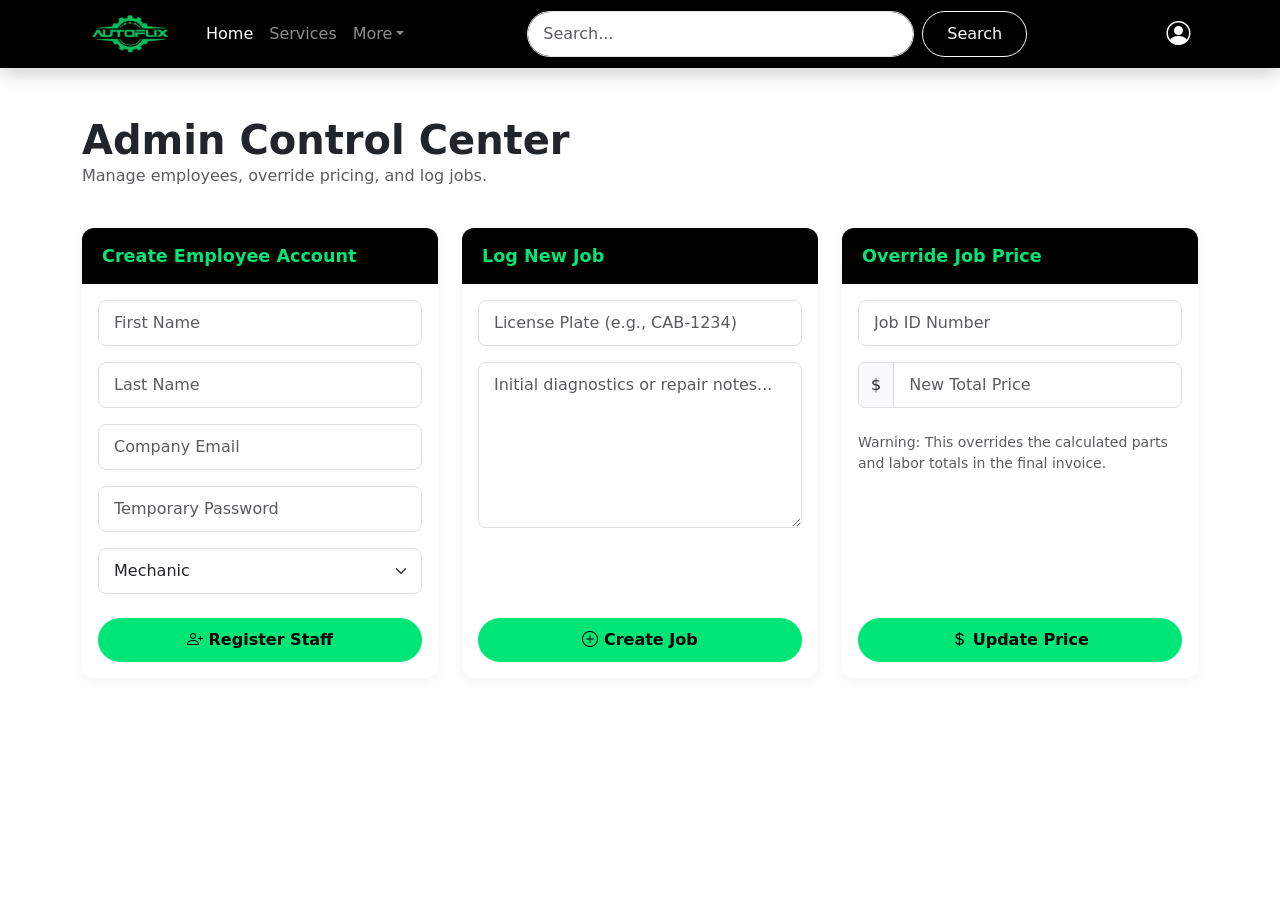
==== src/main/resources/static/Frontend/AdminDash.html @ ba8eac8d "adding components and fine tuning" ====
<!DOCTYPE html>
<html lang="en">
<head>
    <meta charset="UTF-8">
    <meta name="viewport" content="width=device-width, initial-scale=1.0">
    <title>Admin Dashboard - AUTOFLIX</title>
    <link href="https://cdn.jsdelivr.net/npm/bootstrap@5.3.0/dist/css/bootstrap.min.css" rel="stylesheet">
    <link rel="stylesheet" href="https://cdn.jsdelivr.net/npm/bootstrap-icons@1.10.5/font/bootstrap-icons.css">
    <link rel="stylesheet" href="Admin-styles.css">
    <style>
        /* Custom Aesthetic Matching image_fe0bfe.png */

    </style>
</head>
<body>

<nav class="navbar navbar-expand-lg navbar-dark bg-black shadow">
    <div class="container">
        <a class="navbar-brand" href="#">
            <img src="FB_IMG_1787760750663_cropped.jpg" alt="Logo">
        </a>
        <button class="navbar-toggler" type="button" data-bs-toggle="collapse" data-bs-target="#mainNavbar" aria-controls="mainNavbar" aria-expanded="false" aria-label="Toggle navigation">
            <span class="navbar-toggler-icon"></span>
        </button>

        <div class="collapse navbar-collapse" id="mainNavbar">
            <ul class="navbar-nav me-auto mb-2 mb-lg-0">
                <li class="nav-item">
                    <a class="nav-link active" href="#" aria-current="page">Home</a>
                </li>
                <li class="nav-item">
                    <a class="nav-link" href="#">Services</a>
                </li>
                <li class="nav-item dropdown">
                    <a class="nav-link dropdown-toggle" href="#" id="navbarDropdown" role="button" data-bs-toggle="dropdown" aria-expanded="false">More</a>
                    <ul class="dropdown-menu" aria-labelledby="navbarDropdown">
                        <li><a class="dropdown-item" href="#">About Us</a></li>
                        <li><a class="dropdown-item" href="#">Contact</a></li>
                    </ul>
                </li>
            </ul>

            <form class="d-flex mx-auto w-50">
                <input class="form-control me-2 rounded-pill" type="search" placeholder="Search..." aria-label="Search"/>
                <button class="btn btn-outline-light rounded-pill px-4" type="submit">Search</button>
            </form>

            <ul class="navbar-nav ms-auto mb-2 mb-lg-0 align-items-center">
                <li class="nav-item ms-3">
                    <a class="nav-link text-white fs-4" href="#" data-bs-toggle="modal" data-bs-target="#loginModal" title="User Profile / Login">
                        <i class="bi bi-person-circle"></i>
                    </a>
                </li>
            </ul>
        </div>
    </div>
</nav>

<div class="container mt-5 mb-5">
    <!-- Page Header matching the image layout -->
    <div class="d-flex justify-content-between align-items-center mb-4">
        <div>
            <h1 class="fw-bold mb-0">Admin Control Center</h1>
            <p class="text-muted">Manage employees, override pricing, and log jobs.</p>
        </div>
    </div>

    <div class="row g-4">
        <!-- Create Employee Panel -->
        <div class="col-md-4">
            <div class="card admin-card h-100">
                <div class="card-header admin-card-header">
                    Create Employee Account
                </div>
                <div class="card-body d-flex flex-column">
                    <input type="text" id="emp-firstName" class="form-control mb-3" placeholder="First Name">
                    <input type="text" id="emp-lastName" class="form-control mb-3" placeholder="Last Name">
                    <input type="email" id="emp-email" class="form-control mb-3" placeholder="Company Email">
                    <input type="password" id="emp-password" class="form-control mb-3" placeholder="Temporary Password">
                    <select id="emp-role" class="form-select mb-4">
                        <option value="MECHANIC">Mechanic</option>
                        <option value="RECEPTIONIST">Receptionist</option>
                        <option value="ADMIN">Admin</option>
                    </select>
                    <button onclick="createEmployee()" class="btn btn-autoflix w-100 mt-auto">
                        <i class="bi bi-person-plus"></i> Register Staff
                    </button>
                </div>
            </div>
        </div>

        <!-- Add New Job Panel -->
        <div class="col-md-4">
            <div class="card admin-card h-100">
                <div class="card-header admin-card-header">
                    Log New Job
                </div>
                <div class="card-body d-flex flex-column">
                    <input type="text" id="job-licensePlate" class="form-control mb-3" placeholder="License Plate (e.g., CAB-1234)">
                    <textarea id="job-notes" class="form-control mb-4" rows="6" placeholder="Initial diagnostics or repair notes..."></textarea>
                    <button onclick="createNewJob()" class="btn btn-autoflix w-100 mt-auto">
                        <i class="bi bi-plus-circle"></i> Create Job
                    </button>
                </div>
            </div>
        </div>

        <!-- Edit Job Price Panel -->
        <div class="col-md-4">
            <div class="card admin-card h-100">
                <div class="card-header admin-card-header">
                    Override Job Price
                </div>
                <div class="card-body d-flex flex-column">
                    <input type="number" id="price-jobId" class="form-control mb-3" placeholder="Job ID Number">
                    <div class="input-group mb-4">
                        <span class="input-group-text bg-light">$</span>
                        <input type="number" step="0.01" id="price-newAmount" class="form-control" placeholder="New Total Price">
                    </div>
                    <p class="text-muted small mb-4">Warning: This overrides the calculated parts and labor totals in the final invoice.</p>
                    <button onclick="updateJobPrice()" class="btn btn-autoflix w-100 mt-auto">
                        <i class="bi bi-currency-dollar"></i> Update Price
                    </button>
                </div>
            </div>
        </div>
    </div>
</div>

<script src="https://cdn.jsdelivr.net/npm/bootstrap@5.3.0/dist/js/bootstrap.bundle.min.js"></script>
<script>
    async function createEmployee() {
        const payload = {
            firstName: document.getElementById('emp-firstName').value,
            lastName: document.getElementById('emp-lastName').value,
            email: document.getElementById('emp-email').value,
            password: document.getElementById('emp-password').value,
            role: document.getElementById('emp-role').value
        };

        const response = await fetch('http://localhost:8080/api/auth/register-employee', {
            method: 'POST',
            headers: { 'Content-Type': 'application/json' },
            body: JSON.stringify(payload)
        });

        if (response.ok) {
            alert("Employee account created successfully.");
            document.querySelectorAll('input').forEach(input => input.value = '');
        } else {
            alert("Failed to create employee.");
        }
    }

    async function createNewJob() {
        const payload = {
            license_plateno: document.getElementById('job-licensePlate').value,
            jobNotes: document.getElementById('job-notes').value,
            jobStatus: "Pending"
        };

        const response = await fetch('http://localhost:8080/api/jobs', {
            method: 'POST',
            headers: { 'Content-Type': 'application/json' },
            body: JSON.stringify(payload)
        });

        if (response.ok) {
            alert("New job logged successfully.");
            document.getElementById('job-licensePlate').value = '';
            document.getElementById('job-notes').value = '';
        }
    }

    async function updateJobPrice() {
        const jobId = document.getElementById('price-jobId').value;
        const payload = {
            newPrice: parseFloat(document.getElementById('price-newAmount').value)
        };

        const response = await fetch(`http://localhost:8080/api/jobs/${jobId}/update-price`, {
            method: 'PUT',
            headers: { 'Content-Type': 'application/json' },
            body: JSON.stringify(payload)
        });

        if (response.ok) {
            alert(`Price for Job #${jobId} updated successfully.`);
            document.getElementById('price-jobId').value = '';
            document.getElementById('price-newAmount').value = '';
        }
    }
</script>
</body>
</html>
---- src/main/resources/static/Frontend/Admin-styles.css ----
.body {
    background-color: #fcfcfc;
    font-family: 'Segoe UI', Roboto, Helvetica, Arial, sans-serif;
}

/* Neon Green Brand Colors */
.text-autoflix-green { color: #00e676 !important; }
.bg-autoflix-black { background-color: #000000 !important; }

/* Pill Buttons */
.btn-autoflix {
    background-color: #00e676;
    color: #000000;
    border-radius: 50px;
    font-weight: 600;
    border: none;
    padding: 10px 24px;
    transition: all 0.2s ease-in-out;
}
.btn-autoflix:hover {
    background-color: #00c853;
    color: #000000;
    transform: scale(1.02);
}

/* Card & Header Styling mimicking the black/green table header */
.admin-card {
    border: none;
    border-radius: 12px;
    box-shadow: 0 4px 12px rgba(0,0,0,0.05);
    overflow: hidden;
    background-color: #ffffff;
}
.admin-card-header {
    background-color: #000000;
    color: #00e676;
    font-weight: bold;
    padding: 15px 20px;
    font-size: 1.1rem;
    border-bottom: none;
}

/* Clean Inputs */
.form-control, .form-select {
    border-radius: 8px;
    border: 1px solid #e0e0e0;
    padding: 10px 15px;
}
.form-control:focus, .form-select:focus {
    border-color: #00e676;
    box-shadow: 0 0 0 0.25rem rgba(0, 230, 118, 0.25);
}

.navbar-brand img {
    max-height: 40px;
    width: auto;
}
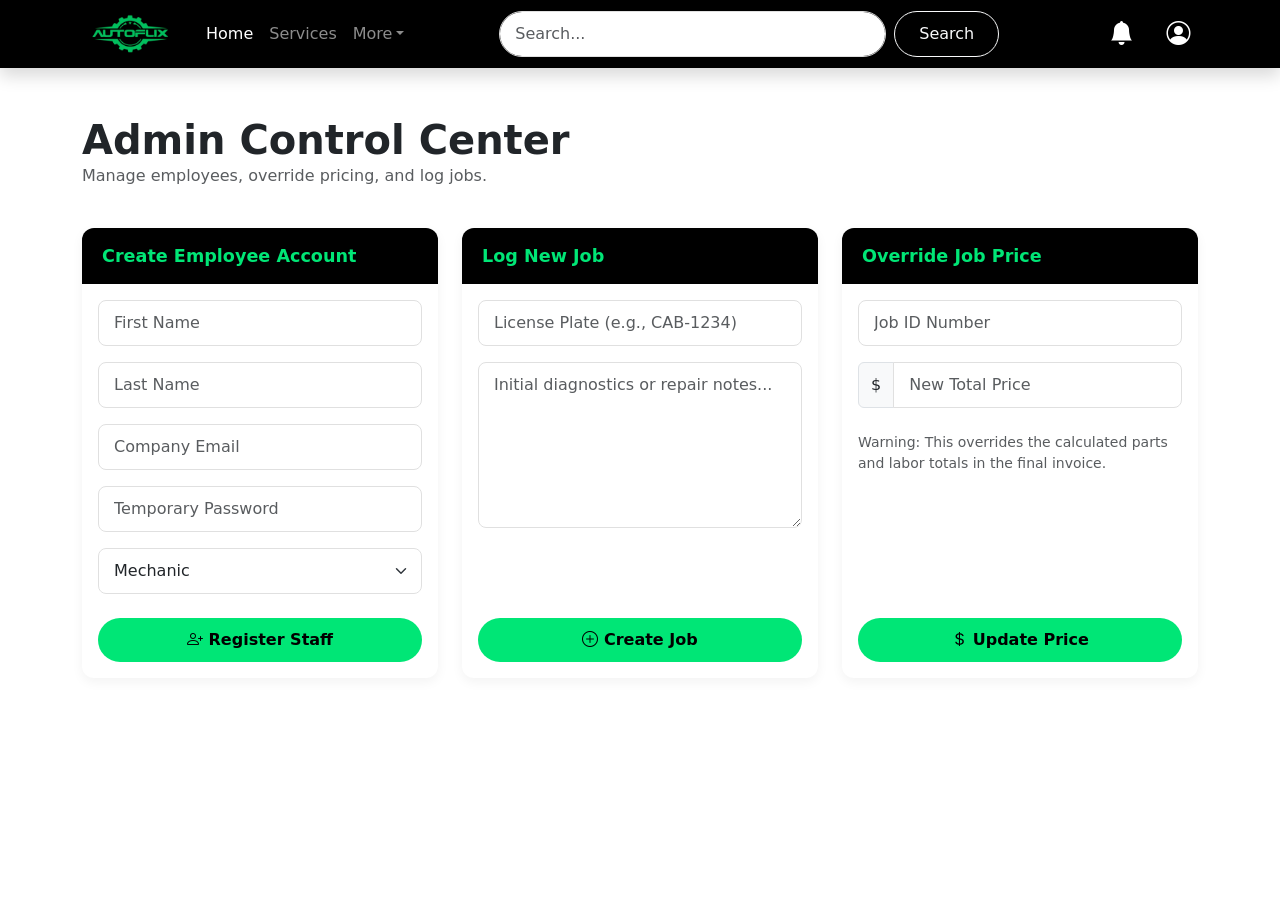
==== commit 86cb8a9f: "low stock notification generation" ====
--- a/src/main/resources/static/Frontend/AdminDash.html
+++ b/src/main/resources/static/Frontend/AdminDash.html
@@ -7,10 +7,6 @@
     <link href="https://cdn.jsdelivr.net/npm/bootstrap@5.3.0/dist/css/bootstrap.min.css" rel="stylesheet">
     <link rel="stylesheet" href="https://cdn.jsdelivr.net/npm/bootstrap-icons@1.10.5/font/bootstrap-icons.css">
     <link rel="stylesheet" href="Admin-styles.css">
-    <style>
-        /* Custom Aesthetic Matching image_fe0bfe.png */
-
-    </style>
 </head>
 <body>
 
@@ -46,6 +42,15 @@
             </form>
 
             <ul class="navbar-nav ms-auto mb-2 mb-lg-0 align-items-center">
+                <!--bell icon for the low stock notification-->
+                <li class="nav-item ms-3 d-flex align-items-center">
+                    <a class="nav-link text-white position-relative fs-4" href="#" data-bs-toggle="modal" data-bs-target="#notificationModal">
+                        <i class="bi bi-bell-fill"></i>
+                        <span id="notificationBadge" class="position-absolute top-0 start-100 translate-middle badge rounded-pill bg-danger" style="display: none; font-size: 0.55rem; padding: 0.35em 0.5em;">
+                            0
+                        </span>
+                    </a>
+                </li>
                 <li class="nav-item ms-3">
                     <a class="nav-link text-white fs-4" href="#" data-bs-toggle="modal" data-bs-target="#loginModal" title="User Profile / Login">
                         <i class="bi bi-person-circle"></i>
@@ -126,6 +131,22 @@
         </div>
     </div>
 </div>
+<!-- Notification Modal -->
+<div class="modal fade" id="notificationModal" tabindex="-1" aria-labelledby="notificationModalLabel" aria-hidden="true">
+    <div class="modal-dialog modal-dialog-centered">
+        <div class="modal-content shadow-lg" style="background-color: #121212; color: white; border: 1px solid #333; border-radius: 1.5rem;">
+            <div class="modal-header border-bottom border-secondary">
+                <h5 class="modal-title fw-bold" style="color: #00e676;"><i class="bi bi-exclamation-triangle-fill me-2 text-warning"></i> Inventory Alerts</h5>
+                <button type="button" class="btn-close btn-close-white" data-bs-dismiss="modal" aria-label="Close"></button>
+            </div>
+            <div class="modal-body p-0">
+                <div id="notificationListContainer" class="p-3" style="max-height: 400px; overflow-y: auto;">
+                    <!-- Alerts will be injected here via JS -->
+                </div>
+            </div>
+        </div>
+    </div>
+</div>
 
 <script src="https://cdn.jsdelivr.net/npm/bootstrap@5.3.0/dist/js/bootstrap.bundle.min.js"></script>
 <script>
@@ -190,6 +211,89 @@
             document.getElementById('price-newAmount').value = '';
         }
     }
+    // --- NOTIFICATION LOGIC ---
+    let lowStockItems = [];
+    const LOW_STOCK_THRESHOLD = 5;
+
+    document.addEventListener("DOMContentLoaded", () => {
+        fetchLowStockAlerts();
+        // Auto-refresh every 30 seconds
+        setInterval(fetchLowStockAlerts, 30000);
+    });
+
+    async function fetchLowStockAlerts() {
+        try {
+            const response = await fetch('http://localhost:8080/api/parts');
+            if (!response.ok) throw new Error("Failed to fetch inventory");
+
+            const allParts = await response.json();
+            lowStockItems = allParts.filter(part => part.StockQuantity <= LOW_STOCK_THRESHOLD);
+
+            updateBellIcon();
+            renderNotificationModal();
+        } catch (error) {
+            console.error("Error fetching parts for notifications:", error);
+        }
+    }
+
+    function updateBellIcon() {
+        const badge = document.getElementById('notificationBadge');
+        if (lowStockItems.length > 0) {
+            badge.innerText = lowStockItems.length;
+            badge.style.display = 'inline-block';
+        } else {
+            badge.style.display = 'none';
+        }
+    }
+
+    function renderNotificationModal() {
+        const listContainer = document.getElementById('notificationListContainer');
+        listContainer.innerHTML = '';
+
+        if (lowStockItems.length === 0) {
+            listContainer.innerHTML = '<p class="text-center text-muted my-4"><i class="bi bi-check-circle text-success fs-3 d-block mb-2"></i> All inventory levels are healthy.</p>';
+            return;
+        }
+
+        lowStockItems.forEach(part => {
+            const isOutOfStock = part.StockQuantity === 0;
+            const statusText = isOutOfStock ? 'OUT OF STOCK' : `${part.StockQuantity} left in stock`;
+            const textColor = isOutOfStock ? 'text-danger' : 'text-warning';
+
+            const itemHtml = `
+                <div class="d-flex justify-content-between align-items-center border-bottom border-secondary py-3" id="alert-${part.PartID}">
+                    <div>
+                        <h6 class="mb-1 text-white">${part.PartName} <small class="text-muted ms-2">(ID: ${part.PartID})</small></h6>
+                        <small class="${textColor} fw-bold">${statusText}</small>
+                    </div>
+                    <button class="btn btn-sm btn-outline-success rounded-circle px-2" onclick="markAsRead(${part.PartID})" title="Mark as read">
+                        <i class="bi bi-check-lg"></i>
+                    </button>
+                </div>
+            `;
+            listContainer.innerHTML += itemHtml;
+        });
+    }
+
+    function markAsRead(partID) {
+        lowStockItems = lowStockItems.filter(p => p.PartID !== partID);
+
+        const alertDiv = document.getElementById(`alert-${partID}`);
+        if (alertDiv) {
+            alertDiv.style.transition = 'opacity 0.2s ease';
+            alertDiv.style.opacity = '0';
+            setTimeout(() => alertDiv.remove(), 200);
+        }
+
+        updateBellIcon();
+
+        if (lowStockItems.length === 0) {
+            setTimeout(() => {
+                document.getElementById('notificationListContainer').innerHTML = '<p class="text-center text-muted my-4"><i class="bi bi-check-circle text-success fs-3 d-block mb-2"></i> All alerts cleared.</p>';
+            }, 200);
+        }
+    }
+
 </script>
 </body>
 </html>
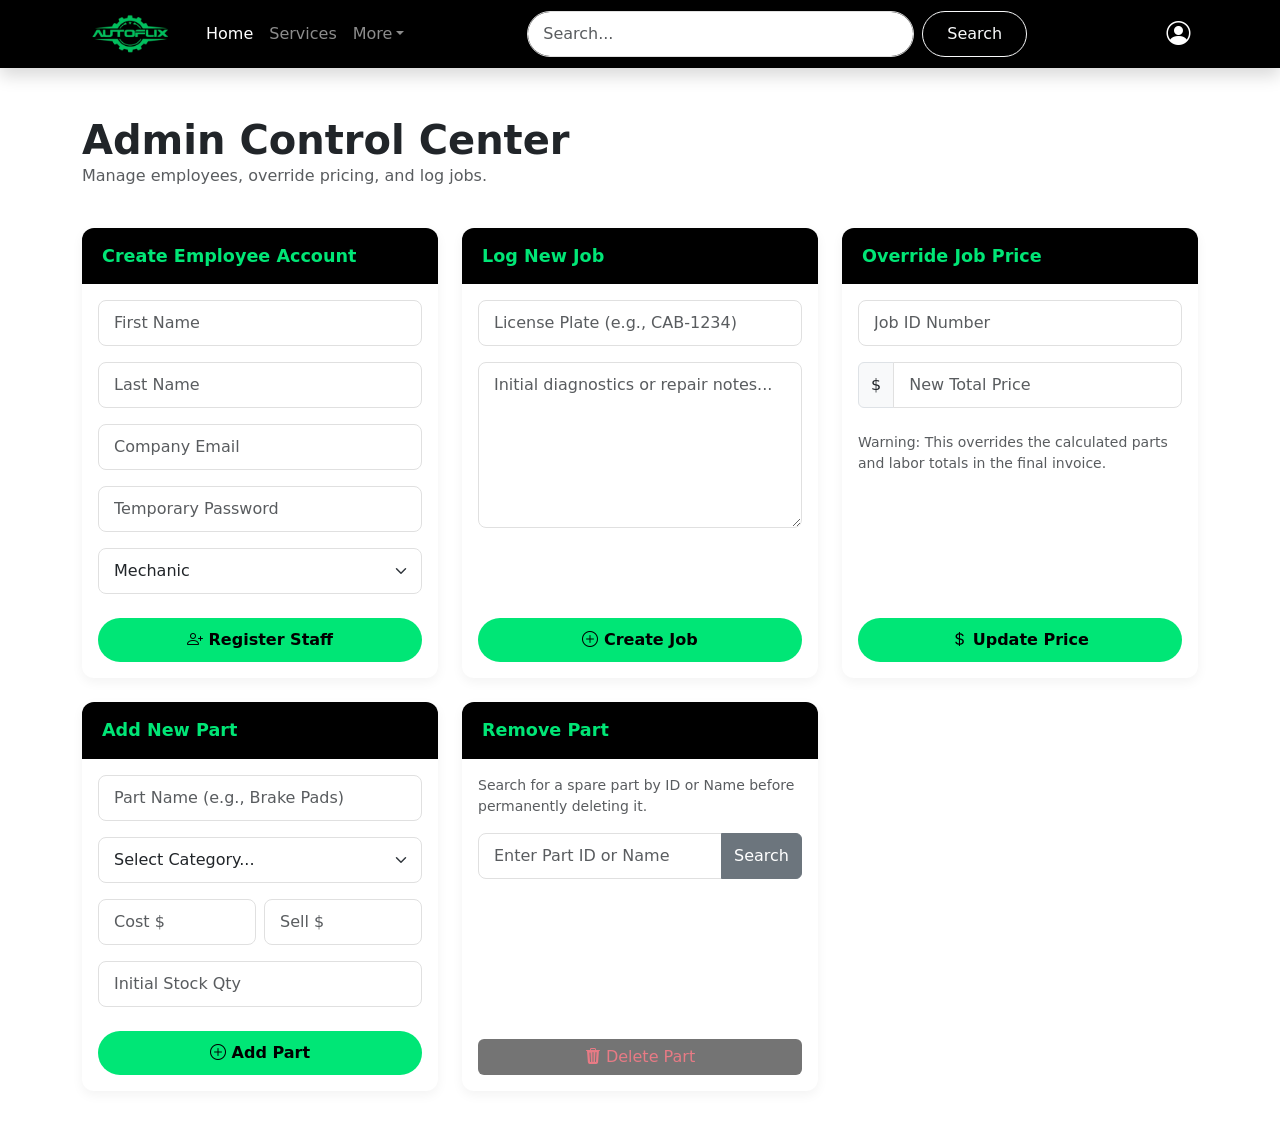
==== commit 35e5ba2e: "admin features" ====
--- a/src/main/resources/static/Frontend/AdminDash.html
+++ b/src/main/resources/static/Frontend/AdminDash.html
@@ -42,15 +42,6 @@
             </form>
 
             <ul class="navbar-nav ms-auto mb-2 mb-lg-0 align-items-center">
-                <!--bell icon for the low stock notification-->
-                <li class="nav-item ms-3 d-flex align-items-center">
-                    <a class="nav-link text-white position-relative fs-4" href="#" data-bs-toggle="modal" data-bs-target="#notificationModal">
-                        <i class="bi bi-bell-fill"></i>
-                        <span id="notificationBadge" class="position-absolute top-0 start-100 translate-middle badge rounded-pill bg-danger" style="display: none; font-size: 0.55rem; padding: 0.35em 0.5em;">
-                            0
-                        </span>
-                    </a>
-                </li>
                 <li class="nav-item ms-3">
                     <a class="nav-link text-white fs-4" href="#" data-bs-toggle="modal" data-bs-target="#loginModal" title="User Profile / Login">
                         <i class="bi bi-person-circle"></i>
@@ -129,19 +120,59 @@
                 </div>
             </div>
         </div>
-    </div>
-</div>
-<!-- Notification Modal -->
-<div class="modal fade" id="notificationModal" tabindex="-1" aria-labelledby="notificationModalLabel" aria-hidden="true">
-    <div class="modal-dialog modal-dialog-centered">
-        <div class="modal-content shadow-lg" style="background-color: #121212; color: white; border: 1px solid #333; border-radius: 1.5rem;">
-            <div class="modal-header border-bottom border-secondary">
-                <h5 class="modal-title fw-bold" style="color: #00e676;"><i class="bi bi-exclamation-triangle-fill me-2 text-warning"></i> Inventory Alerts</h5>
-                <button type="button" class="btn-close btn-close-white" data-bs-dismiss="modal" aria-label="Close"></button>
-            </div>
-            <div class="modal-body p-0">
-                <div id="notificationListContainer" class="p-3" style="max-height: 400px; overflow-y: auto;">
-                    <!-- Alerts will be injected here via JS -->
+
+        <!-- Add New Part Panel -->
+        <div class="col-md-4">
+            <div class="card admin-card h-100">
+                <div class="card-header admin-card-header">
+                    Add New Part
+                </div>
+                <div class="card-body d-flex flex-column">
+                    <input type="text" id="part-name" class="form-control mb-3" placeholder="Part Name (e.g., Brake Pads)">
+                    <select id="part-category" class="form-select mb-3">
+                        <option value="" disabled selected>Select Category...</option>
+                        <option value="Engine Part">Engine Part</option>
+                        <option value="Brake Part">Brake Part</option>
+                        <option value="Chassis Part">Chassis Part</option>
+                        <option value="Interior Part">Interior Part</option>
+                        <option value="Electrical Part">Electrical Part</option>
+                    </select>
+                    <div class="d-flex gap-2 mb-3">
+                        <input type="number" step="0.01" id="part-cost" class="form-control" placeholder="Cost $">
+                        <input type="number" step="0.01" id="part-price" class="form-control" placeholder="Sell $">
+                    </div>
+                    <input type="number" id="part-stock" class="form-control mb-4" placeholder="Initial Stock Qty">
+                    <button onclick="addNewPart()" class="btn btn-autoflix w-100 mt-auto">
+                        <i class="bi bi-plus-circle"></i> Add Part
+                    </button>
+                </div>
+            </div>
+        </div>
+
+        <!-- Remove Part Panel -->
+        <div class="col-md-4">
+            <div class="card admin-card h-100">
+                <div class="card-header admin-card-header">
+                    Remove Part
+                </div>
+                <div class="card-body d-flex flex-column">
+                    <p class="text-muted small mb-3">Search for a spare part by ID or Name before permanently deleting it.</p>
+
+                    <!-- Search Input & Button -->
+                    <div class="input-group mb-3">
+                        <input type="text" id="remove-part-query" class="form-control" placeholder="Enter Part ID or Name">
+                        <button onclick="searchPart()" class="btn btn-secondary">Search</button>
+                    </div>
+
+                    <!-- Display Search Results (Hidden by default) -->
+                    <div id="search-result-box" class="mb-3 text-light small d-none" style="background: #222; padding: 10px; border-radius: 5px; border: 1px solid #444;">
+                        <!-- Data will be injected here -->
+                    </div>
+
+                    <!-- Delete Button (Disabled until a part is found) -->
+                    <button id="delete-part-btn" onclick="removePart()" class="btn btn-outline-danger w-100 mt-auto border-0 text-danger hover-danger" style="background-color: #2a2a2a;" disabled>
+                        <i class="bi bi-trash3-fill"></i> Delete Part
+                    </button>
                 </div>
             </div>
         </div>
@@ -211,89 +242,122 @@
             document.getElementById('price-newAmount').value = '';
         }
     }
-    // --- NOTIFICATION LOGIC ---
-    let lowStockItems = [];
-    const LOW_STOCK_THRESHOLD = 5;
-
-    document.addEventListener("DOMContentLoaded", () => {
-        fetchLowStockAlerts();
-        // Auto-refresh every 30 seconds
-        setInterval(fetchLowStockAlerts, 30000);
-    });
-
-    async function fetchLowStockAlerts() {
+
+    // --- INVENTORY MANAGEMENT LOGIC ---
+    async function addNewPart() {
+        const payload = {
+            partName: document.getElementById('part-name').value,
+            category: document.getElementById('part-category').value,
+            costPrice: parseFloat(document.getElementById('part-cost').value),
+            sellingPrice: parseFloat(document.getElementById('part-price').value),
+            stockQty: parseInt(document.getElementById('part-stock').value, 10)
+        };
+
+        console.log("Checking Payload Data: ", payload);
+
+        if (!payload.partName || !payload.category || isNaN(payload.sellingPrice) || isNaN(payload.stockQty)) {
+            return alert("Please fill out all fields with valid data before adding a part.");
+        }
+
         try {
+            const response = await fetch('http://localhost:8080/api/parts', {
+                method: 'POST',
+                headers: { 'Content-Type': 'application/json' },
+                body: JSON.stringify(payload)
+            });
+
+            if (response.ok) {
+                alert("New part added to inventory successfully!");
+                document.getElementById('part-name').value = '';
+                document.getElementById('part-category').value = '';
+                document.getElementById('part-cost').value = '';
+                document.getElementById('part-price').value = '';
+                document.getElementById('part-stock').value = '';
+            } else {
+                alert("Failed to add part. Check server logs.");
+            }
+        } catch (error) {
+            console.error("Error adding part:", error);
+            alert("Could not connect to the server.");
+        }
+    }
+
+    // Global variable to hold the target ID
+    let partIdToDelete = null;
+
+    async function searchPart() {
+        const query = document.getElementById('remove-part-query').value.trim().toLowerCase();
+        const resultBox = document.getElementById('search-result-box');
+        const deleteBtn = document.getElementById('delete-part-btn');
+
+        if (!query) {
+            return alert("Please enter a Part ID or Name to search.");
+        }
+
+        try {
+            // Fetch all parts to search through them locally
             const response = await fetch('http://localhost:8080/api/parts');
-            if (!response.ok) throw new Error("Failed to fetch inventory");
-
             const allParts = await response.json();
-            lowStockItems = allParts.filter(part => part.StockQuantity <= LOW_STOCK_THRESHOLD);
-
-            updateBellIcon();
-            renderNotificationModal();
+
+            // Find by exact ID match OR partial Name match
+            const part = allParts.find(p =>
+                p.partID.toString() === query ||
+                p.partName.toLowerCase().includes(query)
+            );
+
+            if (part) {
+                resultBox.classList.remove('d-none');
+                resultBox.innerHTML = `
+                    <div class="text-success fw-bold mb-1"><i class="bi bi-check-circle"></i> Part Found</div>
+                    <strong>ID:</strong> ${part.partID} <br>
+                    <strong>Name:</strong> ${part.partName} <br>
+                    <strong>Category:</strong> ${part.category} <br>
+                    <strong>Stock:</strong> ${part.stockQty || part.stockQuantity} remaining
+                `;
+
+                // Store the ID for the delete function
+                partIdToDelete = part.partID;
+                deleteBtn.disabled = false;
+            } else {
+                resultBox.classList.remove('d-none');
+                resultBox.innerHTML = `<span class="text-danger"><i class="bi bi-x-circle"></i> Part not found in database.</span>`;
+                deleteBtn.disabled = true;
+                partIdToDelete = null;
+            }
         } catch (error) {
-            console.error("Error fetching parts for notifications:", error);
-        }
-    }
-
-    function updateBellIcon() {
-        const badge = document.getElementById('notificationBadge');
-        if (lowStockItems.length > 0) {
-            badge.innerText = lowStockItems.length;
-            badge.style.display = 'inline-block';
-        } else {
-            badge.style.display = 'none';
-        }
-    }
-
-    function renderNotificationModal() {
-        const listContainer = document.getElementById('notificationListContainer');
-        listContainer.innerHTML = '';
-
-        if (lowStockItems.length === 0) {
-            listContainer.innerHTML = '<p class="text-center text-muted my-4"><i class="bi bi-check-circle text-success fs-3 d-block mb-2"></i> All inventory levels are healthy.</p>';
+            console.error("Error searching part:", error);
+            alert("Could not connect to the server to search.");
+        }
+    }
+
+    async function removePart() {
+        if (!partIdToDelete) return;
+
+        if (!confirm(`WARNING: Are you sure you want to permanently delete Part ID #${partIdToDelete}? This action cannot be undone.`)) {
             return;
         }
 
-        lowStockItems.forEach(part => {
-            const isOutOfStock = part.StockQuantity === 0;
-            const statusText = isOutOfStock ? 'OUT OF STOCK' : `${part.StockQuantity} left in stock`;
-            const textColor = isOutOfStock ? 'text-danger' : 'text-warning';
-
-            const itemHtml = `
-                <div class="d-flex justify-content-between align-items-center border-bottom border-secondary py-3" id="alert-${part.PartID}">
-                    <div>
-                        <h6 class="mb-1 text-white">${part.PartName} <small class="text-muted ms-2">(ID: ${part.PartID})</small></h6>
-                        <small class="${textColor} fw-bold">${statusText}</small>
-                    </div>
-                    <button class="btn btn-sm btn-outline-success rounded-circle px-2" onclick="markAsRead(${part.PartID})" title="Mark as read">
-                        <i class="bi bi-check-lg"></i>
-                    </button>
-                </div>
-            `;
-            listContainer.innerHTML += itemHtml;
-        });
-    }
-
-    function markAsRead(partID) {
-        lowStockItems = lowStockItems.filter(p => p.PartID !== partID);
-
-        const alertDiv = document.getElementById(`alert-${partID}`);
-        if (alertDiv) {
-            alertDiv.style.transition = 'opacity 0.2s ease';
-            alertDiv.style.opacity = '0';
-            setTimeout(() => alertDiv.remove(), 200);
-        }
-
-        updateBellIcon();
-
-        if (lowStockItems.length === 0) {
-            setTimeout(() => {
-                document.getElementById('notificationListContainer').innerHTML = '<p class="text-center text-muted my-4"><i class="bi bi-check-circle text-success fs-3 d-block mb-2"></i> All alerts cleared.</p>';
-            }, 200);
-        }
-    }
-
+        try {
+            const response = await fetch(`http://localhost:8080/api/parts/${partIdToDelete}`, {
+                method: 'DELETE'
+            });
+
+            if (response.ok) {
+                alert(`Part ID #${partIdToDelete} has been permanently removed.`);
+
+                // Reset the panel UI
+                document.getElementById('remove-part-query').value = '';
+                document.getElementById('search-result-box').classList.add('d-none');
+                document.getElementById('delete-part-btn').disabled = true;
+                partIdToDelete = null;
+            } else {
+                alert("Failed to delete part. It may have already been removed.");
+            }
+        } catch (error) {
+            console.error("Error deleting part:", error);
+            alert("Could not connect to the server.");
+        }
+    }
 </script>
 </body>
 </html>
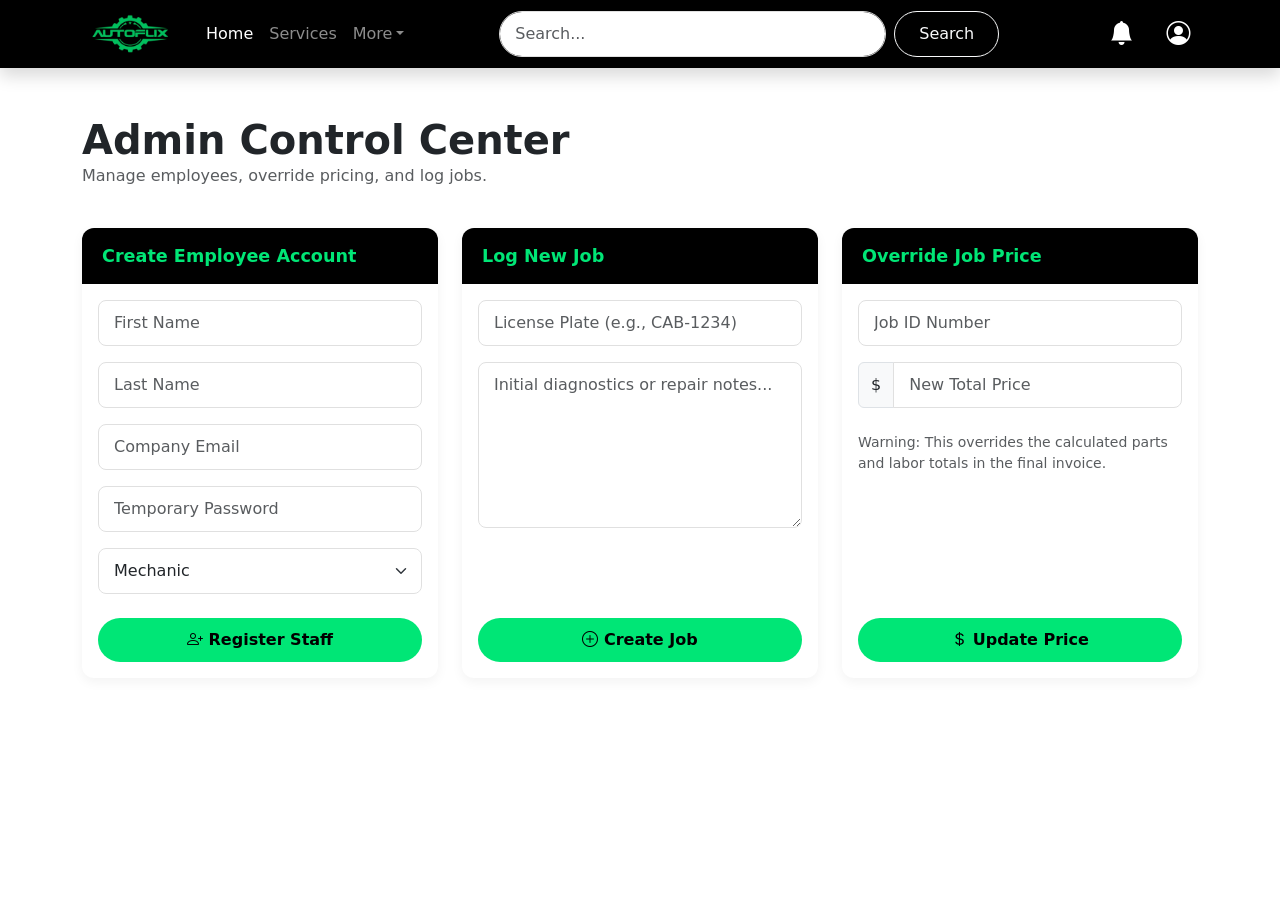
==== commit 31839882: "Merge branch 'admin' into inventory_admin # Conflicts: #	src/main/resources/static/Frontend/AdminDas" ====
--- a/src/main/resources/static/Frontend/AdminDash.html
+++ b/src/main/resources/static/Frontend/AdminDash.html
@@ -42,6 +42,15 @@
             </form>
 
             <ul class="navbar-nav ms-auto mb-2 mb-lg-0 align-items-center">
+                <!--bell icon for the low stock notification-->
+                <li class="nav-item ms-3 d-flex align-items-center">
+                    <a class="nav-link text-white position-relative fs-4" href="#" data-bs-toggle="modal" data-bs-target="#notificationModal">
+                        <i class="bi bi-bell-fill"></i>
+                        <span id="notificationBadge" class="position-absolute top-0 start-100 translate-middle badge rounded-pill bg-danger" style="display: none; font-size: 0.55rem; padding: 0.35em 0.5em;">
+                            0
+                        </span>
+                    </a>
+                </li>
                 <li class="nav-item ms-3">
                     <a class="nav-link text-white fs-4" href="#" data-bs-toggle="modal" data-bs-target="#loginModal" title="User Profile / Login">
                         <i class="bi bi-person-circle"></i>
@@ -120,59 +129,19 @@
                 </div>
             </div>
         </div>
-
-        <!-- Add New Part Panel -->
-        <div class="col-md-4">
-            <div class="card admin-card h-100">
-                <div class="card-header admin-card-header">
-                    Add New Part
-                </div>
-                <div class="card-body d-flex flex-column">
-                    <input type="text" id="part-name" class="form-control mb-3" placeholder="Part Name (e.g., Brake Pads)">
-                    <select id="part-category" class="form-select mb-3">
-                        <option value="" disabled selected>Select Category...</option>
-                        <option value="Engine Part">Engine Part</option>
-                        <option value="Brake Part">Brake Part</option>
-                        <option value="Chassis Part">Chassis Part</option>
-                        <option value="Interior Part">Interior Part</option>
-                        <option value="Electrical Part">Electrical Part</option>
-                    </select>
-                    <div class="d-flex gap-2 mb-3">
-                        <input type="number" step="0.01" id="part-cost" class="form-control" placeholder="Cost $">
-                        <input type="number" step="0.01" id="part-price" class="form-control" placeholder="Sell $">
-                    </div>
-                    <input type="number" id="part-stock" class="form-control mb-4" placeholder="Initial Stock Qty">
-                    <button onclick="addNewPart()" class="btn btn-autoflix w-100 mt-auto">
-                        <i class="bi bi-plus-circle"></i> Add Part
-                    </button>
-                </div>
-            </div>
-        </div>
-
-        <!-- Remove Part Panel -->
-        <div class="col-md-4">
-            <div class="card admin-card h-100">
-                <div class="card-header admin-card-header">
-                    Remove Part
-                </div>
-                <div class="card-body d-flex flex-column">
-                    <p class="text-muted small mb-3">Search for a spare part by ID or Name before permanently deleting it.</p>
-
-                    <!-- Search Input & Button -->
-                    <div class="input-group mb-3">
-                        <input type="text" id="remove-part-query" class="form-control" placeholder="Enter Part ID or Name">
-                        <button onclick="searchPart()" class="btn btn-secondary">Search</button>
-                    </div>
-
-                    <!-- Display Search Results (Hidden by default) -->
-                    <div id="search-result-box" class="mb-3 text-light small d-none" style="background: #222; padding: 10px; border-radius: 5px; border: 1px solid #444;">
-                        <!-- Data will be injected here -->
-                    </div>
-
-                    <!-- Delete Button (Disabled until a part is found) -->
-                    <button id="delete-part-btn" onclick="removePart()" class="btn btn-outline-danger w-100 mt-auto border-0 text-danger hover-danger" style="background-color: #2a2a2a;" disabled>
-                        <i class="bi bi-trash3-fill"></i> Delete Part
-                    </button>
+    </div>
+</div>
+<!-- Notification Modal -->
+<div class="modal fade" id="notificationModal" tabindex="-1" aria-labelledby="notificationModalLabel" aria-hidden="true">
+    <div class="modal-dialog modal-dialog-centered">
+        <div class="modal-content shadow-lg" style="background-color: #121212; color: white; border: 1px solid #333; border-radius: 1.5rem;">
+            <div class="modal-header border-bottom border-secondary">
+                <h5 class="modal-title fw-bold" style="color: #00e676;"><i class="bi bi-exclamation-triangle-fill me-2 text-warning"></i> Inventory Alerts</h5>
+                <button type="button" class="btn-close btn-close-white" data-bs-dismiss="modal" aria-label="Close"></button>
+            </div>
+            <div class="modal-body p-0">
+                <div id="notificationListContainer" class="p-3" style="max-height: 400px; overflow-y: auto;">
+                    <!-- Alerts will be injected here via JS -->
                 </div>
             </div>
         </div>
@@ -242,122 +211,89 @@
             document.getElementById('price-newAmount').value = '';
         }
     }
-
-    // --- INVENTORY MANAGEMENT LOGIC ---
-    async function addNewPart() {
-        const payload = {
-            partName: document.getElementById('part-name').value,
-            category: document.getElementById('part-category').value,
-            costPrice: parseFloat(document.getElementById('part-cost').value),
-            sellingPrice: parseFloat(document.getElementById('part-price').value),
-            stockQty: parseInt(document.getElementById('part-stock').value, 10)
-        };
-
-        console.log("Checking Payload Data: ", payload);
-
-        if (!payload.partName || !payload.category || isNaN(payload.sellingPrice) || isNaN(payload.stockQty)) {
-            return alert("Please fill out all fields with valid data before adding a part.");
-        }
-
+    // --- NOTIFICATION LOGIC ---
+    let lowStockItems = [];
+    const LOW_STOCK_THRESHOLD = 5;
+
+    document.addEventListener("DOMContentLoaded", () => {
+        fetchLowStockAlerts();
+        // Auto-refresh every 30 seconds
+        setInterval(fetchLowStockAlerts, 30000);
+    });
+
+    async function fetchLowStockAlerts() {
         try {
-            const response = await fetch('http://localhost:8080/api/parts', {
-                method: 'POST',
-                headers: { 'Content-Type': 'application/json' },
-                body: JSON.stringify(payload)
-            });
-
-            if (response.ok) {
-                alert("New part added to inventory successfully!");
-                document.getElementById('part-name').value = '';
-                document.getElementById('part-category').value = '';
-                document.getElementById('part-cost').value = '';
-                document.getElementById('part-price').value = '';
-                document.getElementById('part-stock').value = '';
-            } else {
-                alert("Failed to add part. Check server logs.");
-            }
+            const response = await fetch('http://localhost:8080/api/parts');
+            if (!response.ok) throw new Error("Failed to fetch inventory");
+
+            const allParts = await response.json();
+            lowStockItems = allParts.filter(part => part.StockQuantity <= LOW_STOCK_THRESHOLD);
+
+            updateBellIcon();
+            renderNotificationModal();
         } catch (error) {
-            console.error("Error adding part:", error);
-            alert("Could not connect to the server.");
-        }
-    }
-
-    // Global variable to hold the target ID
-    let partIdToDelete = null;
-
-    async function searchPart() {
-        const query = document.getElementById('remove-part-query').value.trim().toLowerCase();
-        const resultBox = document.getElementById('search-result-box');
-        const deleteBtn = document.getElementById('delete-part-btn');
-
-        if (!query) {
-            return alert("Please enter a Part ID or Name to search.");
-        }
-
-        try {
-            // Fetch all parts to search through them locally
-            const response = await fetch('http://localhost:8080/api/parts');
-            const allParts = await response.json();
-
-            // Find by exact ID match OR partial Name match
-            const part = allParts.find(p =>
-                p.partID.toString() === query ||
-                p.partName.toLowerCase().includes(query)
-            );
-
-            if (part) {
-                resultBox.classList.remove('d-none');
-                resultBox.innerHTML = `
-                    <div class="text-success fw-bold mb-1"><i class="bi bi-check-circle"></i> Part Found</div>
-                    <strong>ID:</strong> ${part.partID} <br>
-                    <strong>Name:</strong> ${part.partName} <br>
-                    <strong>Category:</strong> ${part.category} <br>
-                    <strong>Stock:</strong> ${part.stockQty || part.stockQuantity} remaining
-                `;
-
-                // Store the ID for the delete function
-                partIdToDelete = part.partID;
-                deleteBtn.disabled = false;
-            } else {
-                resultBox.classList.remove('d-none');
-                resultBox.innerHTML = `<span class="text-danger"><i class="bi bi-x-circle"></i> Part not found in database.</span>`;
-                deleteBtn.disabled = true;
-                partIdToDelete = null;
-            }
-        } catch (error) {
-            console.error("Error searching part:", error);
-            alert("Could not connect to the server to search.");
-        }
-    }
-
-    async function removePart() {
-        if (!partIdToDelete) return;
-
-        if (!confirm(`WARNING: Are you sure you want to permanently delete Part ID #${partIdToDelete}? This action cannot be undone.`)) {
+            console.error("Error fetching parts for notifications:", error);
+        }
+    }
+
+    function updateBellIcon() {
+        const badge = document.getElementById('notificationBadge');
+        if (lowStockItems.length > 0) {
+            badge.innerText = lowStockItems.length;
+            badge.style.display = 'inline-block';
+        } else {
+            badge.style.display = 'none';
+        }
+    }
+
+    function renderNotificationModal() {
+        const listContainer = document.getElementById('notificationListContainer');
+        listContainer.innerHTML = '';
+
+        if (lowStockItems.length === 0) {
+            listContainer.innerHTML = '<p class="text-center text-muted my-4"><i class="bi bi-check-circle text-success fs-3 d-block mb-2"></i> All inventory levels are healthy.</p>';
             return;
         }
 
-        try {
-            const response = await fetch(`http://localhost:8080/api/parts/${partIdToDelete}`, {
-                method: 'DELETE'
-            });
-
-            if (response.ok) {
-                alert(`Part ID #${partIdToDelete} has been permanently removed.`);
-
-                // Reset the panel UI
-                document.getElementById('remove-part-query').value = '';
-                document.getElementById('search-result-box').classList.add('d-none');
-                document.getElementById('delete-part-btn').disabled = true;
-                partIdToDelete = null;
-            } else {
-                alert("Failed to delete part. It may have already been removed.");
-            }
-        } catch (error) {
-            console.error("Error deleting part:", error);
-            alert("Could not connect to the server.");
-        }
-    }
+        lowStockItems.forEach(part => {
+            const isOutOfStock = part.StockQuantity === 0;
+            const statusText = isOutOfStock ? 'OUT OF STOCK' : `${part.StockQuantity} left in stock`;
+            const textColor = isOutOfStock ? 'text-danger' : 'text-warning';
+
+            const itemHtml = `
+                <div class="d-flex justify-content-between align-items-center border-bottom border-secondary py-3" id="alert-${part.PartID}">
+                    <div>
+                        <h6 class="mb-1 text-white">${part.PartName} <small class="text-muted ms-2">(ID: ${part.PartID})</small></h6>
+                        <small class="${textColor} fw-bold">${statusText}</small>
+                    </div>
+                    <button class="btn btn-sm btn-outline-success rounded-circle px-2" onclick="markAsRead(${part.PartID})" title="Mark as read">
+                        <i class="bi bi-check-lg"></i>
+                    </button>
+                </div>
+            `;
+            listContainer.innerHTML += itemHtml;
+        });
+    }
+
+    function markAsRead(partID) {
+        lowStockItems = lowStockItems.filter(p => p.PartID !== partID);
+
+        const alertDiv = document.getElementById(`alert-${partID}`);
+        if (alertDiv) {
+            alertDiv.style.transition = 'opacity 0.2s ease';
+            alertDiv.style.opacity = '0';
+            setTimeout(() => alertDiv.remove(), 200);
+        }
+
+        updateBellIcon();
+
+        if (lowStockItems.length === 0) {
+            setTimeout(() => {
+                document.getElementById('notificationListContainer').innerHTML = '<p class="text-center text-muted my-4"><i class="bi bi-check-circle text-success fs-3 d-block mb-2"></i> All alerts cleared.</p>';
+            }, 200);
+        }
+    }
+
 </script>
 </body>
 </html>
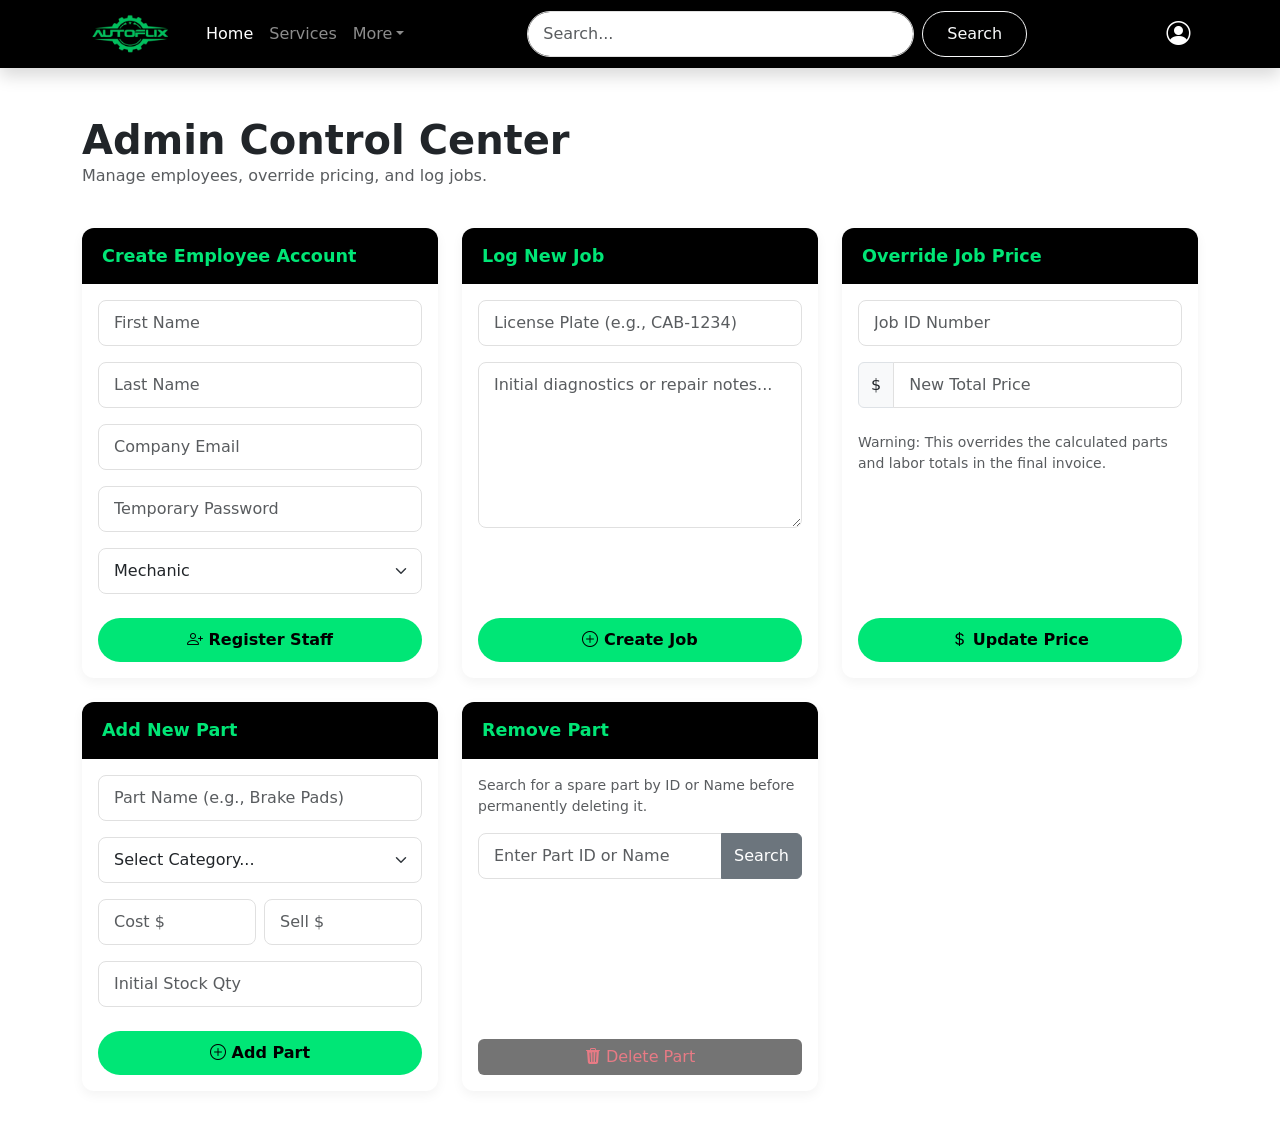
==== commit b3191a18: "patch 0.4" ====
--- a/src/main/resources/static/Frontend/AdminDash.html
+++ b/src/main/resources/static/Frontend/AdminDash.html
@@ -42,15 +42,6 @@
             </form>
 
             <ul class="navbar-nav ms-auto mb-2 mb-lg-0 align-items-center">
-                <!--bell icon for the low stock notification-->
-                <li class="nav-item ms-3 d-flex align-items-center">
-                    <a class="nav-link text-white position-relative fs-4" href="#" data-bs-toggle="modal" data-bs-target="#notificationModal">
-                        <i class="bi bi-bell-fill"></i>
-                        <span id="notificationBadge" class="position-absolute top-0 start-100 translate-middle badge rounded-pill bg-danger" style="display: none; font-size: 0.55rem; padding: 0.35em 0.5em;">
-                            0
-                        </span>
-                    </a>
-                </li>
                 <li class="nav-item ms-3">
                     <a class="nav-link text-white fs-4" href="#" data-bs-toggle="modal" data-bs-target="#loginModal" title="User Profile / Login">
                         <i class="bi bi-person-circle"></i>
@@ -60,7 +51,6 @@
         </div>
     </div>
 </nav>
-
 <div class="container mt-5 mb-5">
     <!-- Page Header matching the image layout -->
     <div class="d-flex justify-content-between align-items-center mb-4">
@@ -129,19 +119,59 @@
                 </div>
             </div>
         </div>
-    </div>
-</div>
-<!-- Notification Modal -->
-<div class="modal fade" id="notificationModal" tabindex="-1" aria-labelledby="notificationModalLabel" aria-hidden="true">
-    <div class="modal-dialog modal-dialog-centered">
-        <div class="modal-content shadow-lg" style="background-color: #121212; color: white; border: 1px solid #333; border-radius: 1.5rem;">
-            <div class="modal-header border-bottom border-secondary">
-                <h5 class="modal-title fw-bold" style="color: #00e676;"><i class="bi bi-exclamation-triangle-fill me-2 text-warning"></i> Inventory Alerts</h5>
-                <button type="button" class="btn-close btn-close-white" data-bs-dismiss="modal" aria-label="Close"></button>
-            </div>
-            <div class="modal-body p-0">
-                <div id="notificationListContainer" class="p-3" style="max-height: 400px; overflow-y: auto;">
-                    <!-- Alerts will be injected here via JS -->
+
+        <!-- Add New Part Panel -->
+        <div class="col-md-4">
+            <div class="card admin-card h-100">
+                <div class="card-header admin-card-header">
+                    Add New Part
+                </div>
+                <div class="card-body d-flex flex-column">
+                    <input type="text" id="part-name" class="form-control mb-3" placeholder="Part Name (e.g., Brake Pads)">
+                    <select id="part-category" class="form-select mb-3">
+                        <option value="" disabled selected>Select Category...</option>
+                        <option value="Engine Part">Engine Part</option>
+                        <option value="Brake Part">Brake Part</option>
+                        <option value="Chassis Part">Chassis Part</option>
+                        <option value="Interior Part">Interior Part</option>
+                        <option value="Electrical Part">Electrical Part</option>
+                    </select>
+                    <div class="d-flex gap-2 mb-3">
+                        <input type="number" step="0.01" id="part-cost" class="form-control" placeholder="Cost $">
+                        <input type="number" step="0.01" id="part-price" class="form-control" placeholder="Sell $">
+                    </div>
+                    <input type="number" id="part-stock" class="form-control mb-4" placeholder="Initial Stock Qty">
+                    <button onclick="addNewPart()" class="btn btn-autoflix w-100 mt-auto">
+                        <i class="bi bi-plus-circle"></i> Add Part
+                    </button>
+                </div>
+            </div>
+        </div>
+
+        <!-- Remove Part Panel -->
+        <div class="col-md-4">
+            <div class="card admin-card h-100">
+                <div class="card-header admin-card-header">
+                    Remove Part
+                </div>
+                <div class="card-body d-flex flex-column">
+                    <p class="text-muted small mb-3">Search for a spare part by ID or Name before permanently deleting it.</p>
+
+                    <!-- Search Input & Button -->
+                    <div class="input-group mb-3">
+                        <input type="text" id="remove-part-query" class="form-control" placeholder="Enter Part ID or Name">
+                        <button onclick="searchPart()" class="btn btn-secondary">Search</button>
+                    </div>
+
+                    <!-- Display Search Results (Hidden by default) -->
+                    <div id="search-result-box" class="mb-3 text-light small d-none" style="background: #222; padding: 10px; border-radius: 5px; border: 1px solid #444;">
+                        <!-- Data will be injected here -->
+                    </div>
+
+                    <!-- Delete Button (Disabled until a part is found) -->
+                    <button id="delete-part-btn" onclick="removePart()" class="btn btn-outline-danger w-100 mt-auto border-0 text-danger hover-danger" style="background-color: #2a2a2a;" disabled>
+                        <i class="bi bi-trash3-fill"></i> Delete Part
+                    </button>
                 </div>
             </div>
         </div>
@@ -211,89 +241,122 @@
             document.getElementById('price-newAmount').value = '';
         }
     }
-    // --- NOTIFICATION LOGIC ---
-    let lowStockItems = [];
-    const LOW_STOCK_THRESHOLD = 5;
-
-    document.addEventListener("DOMContentLoaded", () => {
-        fetchLowStockAlerts();
-        // Auto-refresh every 30 seconds
-        setInterval(fetchLowStockAlerts, 30000);
-    });
-
-    async function fetchLowStockAlerts() {
+
+    // --- INVENTORY MANAGEMENT LOGIC ---
+    async function addNewPart() {
+        const payload = {
+            partName: document.getElementById('part-name').value,
+            category: document.getElementById('part-category').value,
+            costPrice: parseFloat(document.getElementById('part-cost').value),
+            sellingPrice: parseFloat(document.getElementById('part-price').value),
+            stockQty: parseInt(document.getElementById('part-stock').value, 10)
+        };
+
+        console.log("Checking Payload Data: ", payload);
+
+        if (!payload.partName || !payload.category || isNaN(payload.sellingPrice) || isNaN(payload.stockQty)) {
+            return alert("Please fill out all fields with valid data before adding a part.");
+        }
+
         try {
+            const response = await fetch('http://localhost:8080/api/parts', {
+                method: 'POST',
+                headers: { 'Content-Type': 'application/json' },
+                body: JSON.stringify(payload)
+            });
+
+            if (response.ok) {
+                alert("New part added to inventory successfully!");
+                document.getElementById('part-name').value = '';
+                document.getElementById('part-category').value = '';
+                document.getElementById('part-cost').value = '';
+                document.getElementById('part-price').value = '';
+                document.getElementById('part-stock').value = '';
+            } else {
+                alert("Failed to add part. Check server logs.");
+            }
+        } catch (error) {
+            console.error("Error adding part:", error);
+            alert("Could not connect to the server.");
+        }
+    }
+
+    // Global variable to hold the target ID
+    let partIdToDelete = null;
+
+    async function searchPart() {
+        const query = document.getElementById('remove-part-query').value.trim().toLowerCase();
+        const resultBox = document.getElementById('search-result-box');
+        const deleteBtn = document.getElementById('delete-part-btn');
+
+        if (!query) {
+            return alert("Please enter a Part ID or Name to search.");
+        }
+
+        try {
+            // Fetch all parts to search through them locally
             const response = await fetch('http://localhost:8080/api/parts');
-            if (!response.ok) throw new Error("Failed to fetch inventory");
-
             const allParts = await response.json();
-            lowStockItems = allParts.filter(part => part.StockQuantity <= LOW_STOCK_THRESHOLD);
-
-            updateBellIcon();
-            renderNotificationModal();
+
+            // Find by exact ID match OR partial Name match
+            const part = allParts.find(p =>
+                p.partID.toString() === query ||
+                p.partName.toLowerCase().includes(query)
+            );
+
+            if (part) {
+                resultBox.classList.remove('d-none');
+                resultBox.innerHTML = `
+                    <div class="text-success fw-bold mb-1"><i class="bi bi-check-circle"></i> Part Found</div>
+                    <strong>ID:</strong> ${part.partID} <br>
+                    <strong>Name:</strong> ${part.partName} <br>
+                    <strong>Category:</strong> ${part.category} <br>
+                    <strong>Stock:</strong> ${part.stockQty || part.stockQuantity} remaining
+                `;
+
+                // Store the ID for the delete function
+                partIdToDelete = part.partID;
+                deleteBtn.disabled = false;
+            } else {
+                resultBox.classList.remove('d-none');
+                resultBox.innerHTML = `<span class="text-danger"><i class="bi bi-x-circle"></i> Part not found in database.</span>`;
+                deleteBtn.disabled = true;
+                partIdToDelete = null;
+            }
         } catch (error) {
-            console.error("Error fetching parts for notifications:", error);
-        }
-    }
-
-    function updateBellIcon() {
-        const badge = document.getElementById('notificationBadge');
-        if (lowStockItems.length > 0) {
-            badge.innerText = lowStockItems.length;
-            badge.style.display = 'inline-block';
-        } else {
-            badge.style.display = 'none';
-        }
-    }
-
-    function renderNotificationModal() {
-        const listContainer = document.getElementById('notificationListContainer');
-        listContainer.innerHTML = '';
-
-        if (lowStockItems.length === 0) {
-            listContainer.innerHTML = '<p class="text-center text-muted my-4"><i class="bi bi-check-circle text-success fs-3 d-block mb-2"></i> All inventory levels are healthy.</p>';
+            console.error("Error searching part:", error);
+            alert("Could not connect to the server to search.");
+        }
+    }
+
+    async function removePart() {
+        if (!partIdToDelete) return;
+
+        if (!confirm(`WARNING: Are you sure you want to permanently delete Part ID #${partIdToDelete}? This action cannot be undone.`)) {
             return;
         }
 
-        lowStockItems.forEach(part => {
-            const isOutOfStock = part.StockQuantity === 0;
-            const statusText = isOutOfStock ? 'OUT OF STOCK' : `${part.StockQuantity} left in stock`;
-            const textColor = isOutOfStock ? 'text-danger' : 'text-warning';
-
-            const itemHtml = `
-                <div class="d-flex justify-content-between align-items-center border-bottom border-secondary py-3" id="alert-${part.PartID}">
-                    <div>
-                        <h6 class="mb-1 text-white">${part.PartName} <small class="text-muted ms-2">(ID: ${part.PartID})</small></h6>
-                        <small class="${textColor} fw-bold">${statusText}</small>
-                    </div>
-                    <button class="btn btn-sm btn-outline-success rounded-circle px-2" onclick="markAsRead(${part.PartID})" title="Mark as read">
-                        <i class="bi bi-check-lg"></i>
-                    </button>
-                </div>
-            `;
-            listContainer.innerHTML += itemHtml;
-        });
-    }
-
-    function markAsRead(partID) {
-        lowStockItems = lowStockItems.filter(p => p.PartID !== partID);
-
-        const alertDiv = document.getElementById(`alert-${partID}`);
-        if (alertDiv) {
-            alertDiv.style.transition = 'opacity 0.2s ease';
-            alertDiv.style.opacity = '0';
-            setTimeout(() => alertDiv.remove(), 200);
-        }
-
-        updateBellIcon();
-
-        if (lowStockItems.length === 0) {
-            setTimeout(() => {
-                document.getElementById('notificationListContainer').innerHTML = '<p class="text-center text-muted my-4"><i class="bi bi-check-circle text-success fs-3 d-block mb-2"></i> All alerts cleared.</p>';
-            }, 200);
-        }
-    }
-
+        try {
+            const response = await fetch(`http://localhost:8080/api/parts/${partIdToDelete}`, {
+                method: 'DELETE'
+            });
+
+            if (response.ok) {
+                alert(`Part ID #${partIdToDelete} has been permanently removed.`);
+
+                // Reset the panel UI
+                document.getElementById('remove-part-query').value = '';
+                document.getElementById('search-result-box').classList.add('d-none');
+                document.getElementById('delete-part-btn').disabled = true;
+                partIdToDelete = null;
+            } else {
+                alert("Failed to delete part. It may have already been removed.");
+            }
+        } catch (error) {
+            console.error("Error deleting part:", error);
+            alert("Could not connect to the server.");
+        }
+    }
 </script>
 </body>
 </html>
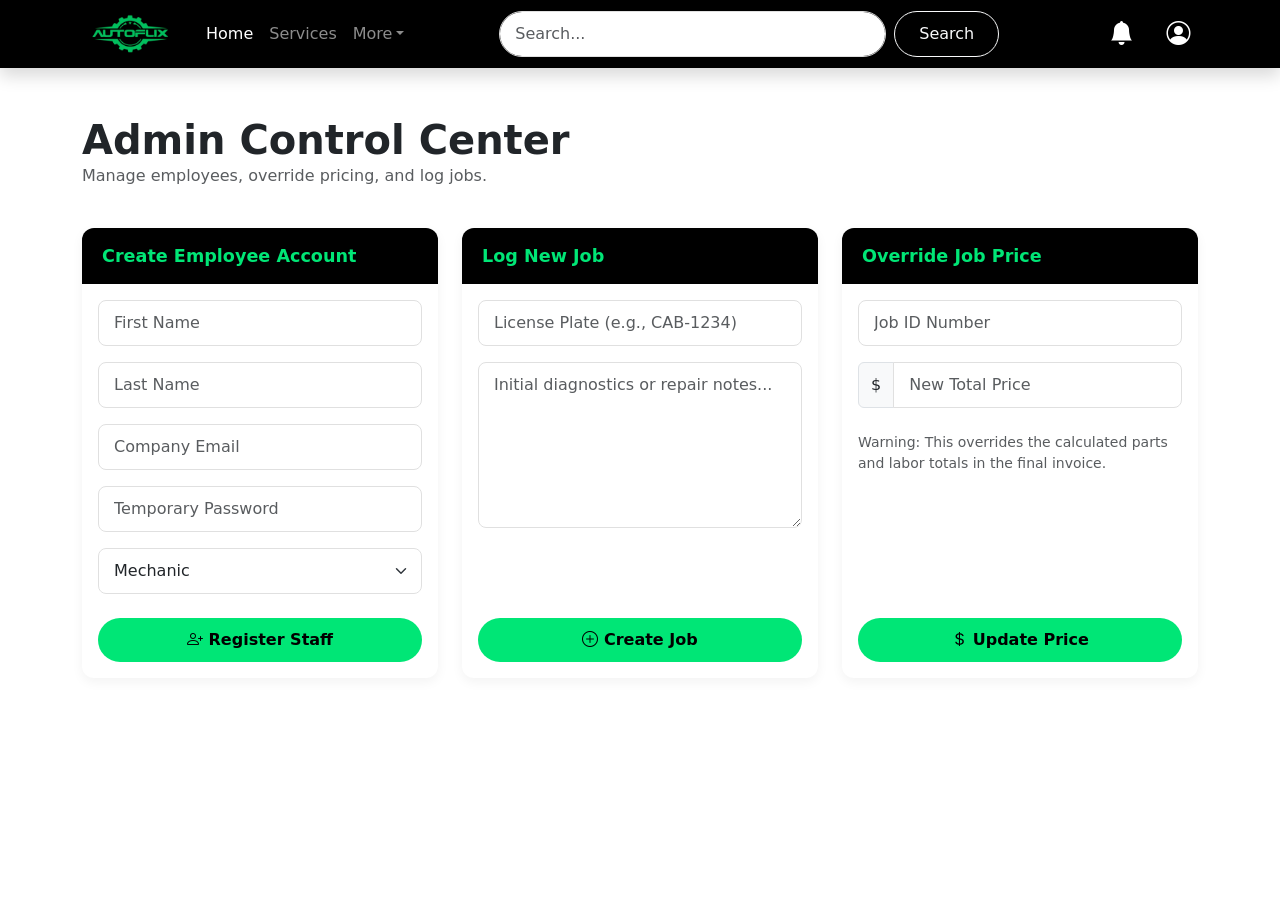
==== commit bae939ae: "Merge branch 'main' of https://github.com/Nevon-Rowell/Auto-Repair-Webapp # Please enter a commit me" ====
--- a/src/main/resources/static/Frontend/AdminDash.html
+++ b/src/main/resources/static/Frontend/AdminDash.html
@@ -42,6 +42,15 @@
             </form>
 
             <ul class="navbar-nav ms-auto mb-2 mb-lg-0 align-items-center">
+                <!--bell icon for the low stock notification-->
+                <li class="nav-item ms-3 d-flex align-items-center">
+                    <a class="nav-link text-white position-relative fs-4" href="#" data-bs-toggle="modal" data-bs-target="#notificationModal">
+                        <i class="bi bi-bell-fill"></i>
+                        <span id="notificationBadge" class="position-absolute top-0 start-100 translate-middle badge rounded-pill bg-danger" style="display: none; font-size: 0.55rem; padding: 0.35em 0.5em;">
+                            0
+                        </span>
+                    </a>
+                </li>
                 <li class="nav-item ms-3">
                     <a class="nav-link text-white fs-4" href="#" data-bs-toggle="modal" data-bs-target="#loginModal" title="User Profile / Login">
                         <i class="bi bi-person-circle"></i>
@@ -119,59 +128,19 @@
                 </div>
             </div>
         </div>
-
-        <!-- Add New Part Panel -->
-        <div class="col-md-4">
-            <div class="card admin-card h-100">
-                <div class="card-header admin-card-header">
-                    Add New Part
-                </div>
-                <div class="card-body d-flex flex-column">
-                    <input type="text" id="part-name" class="form-control mb-3" placeholder="Part Name (e.g., Brake Pads)">
-                    <select id="part-category" class="form-select mb-3">
-                        <option value="" disabled selected>Select Category...</option>
-                        <option value="Engine Part">Engine Part</option>
-                        <option value="Brake Part">Brake Part</option>
-                        <option value="Chassis Part">Chassis Part</option>
-                        <option value="Interior Part">Interior Part</option>
-                        <option value="Electrical Part">Electrical Part</option>
-                    </select>
-                    <div class="d-flex gap-2 mb-3">
-                        <input type="number" step="0.01" id="part-cost" class="form-control" placeholder="Cost $">
-                        <input type="number" step="0.01" id="part-price" class="form-control" placeholder="Sell $">
-                    </div>
-                    <input type="number" id="part-stock" class="form-control mb-4" placeholder="Initial Stock Qty">
-                    <button onclick="addNewPart()" class="btn btn-autoflix w-100 mt-auto">
-                        <i class="bi bi-plus-circle"></i> Add Part
-                    </button>
-                </div>
-            </div>
-        </div>
-
-        <!-- Remove Part Panel -->
-        <div class="col-md-4">
-            <div class="card admin-card h-100">
-                <div class="card-header admin-card-header">
-                    Remove Part
-                </div>
-                <div class="card-body d-flex flex-column">
-                    <p class="text-muted small mb-3">Search for a spare part by ID or Name before permanently deleting it.</p>
-
-                    <!-- Search Input & Button -->
-                    <div class="input-group mb-3">
-                        <input type="text" id="remove-part-query" class="form-control" placeholder="Enter Part ID or Name">
-                        <button onclick="searchPart()" class="btn btn-secondary">Search</button>
-                    </div>
-
-                    <!-- Display Search Results (Hidden by default) -->
-                    <div id="search-result-box" class="mb-3 text-light small d-none" style="background: #222; padding: 10px; border-radius: 5px; border: 1px solid #444;">
-                        <!-- Data will be injected here -->
-                    </div>
-
-                    <!-- Delete Button (Disabled until a part is found) -->
-                    <button id="delete-part-btn" onclick="removePart()" class="btn btn-outline-danger w-100 mt-auto border-0 text-danger hover-danger" style="background-color: #2a2a2a;" disabled>
-                        <i class="bi bi-trash3-fill"></i> Delete Part
-                    </button>
+    </div>
+</div>
+<!-- Notification Modal -->
+<div class="modal fade" id="notificationModal" tabindex="-1" aria-labelledby="notificationModalLabel" aria-hidden="true">
+    <div class="modal-dialog modal-dialog-centered">
+        <div class="modal-content shadow-lg" style="background-color: #121212; color: white; border: 1px solid #333; border-radius: 1.5rem;">
+            <div class="modal-header border-bottom border-secondary">
+                <h5 class="modal-title fw-bold" style="color: #00e676;"><i class="bi bi-exclamation-triangle-fill me-2 text-warning"></i> Inventory Alerts</h5>
+                <button type="button" class="btn-close btn-close-white" data-bs-dismiss="modal" aria-label="Close"></button>
+            </div>
+            <div class="modal-body p-0">
+                <div id="notificationListContainer" class="p-3" style="max-height: 400px; overflow-y: auto;">
+                    <!-- Alerts will be injected here via JS -->
                 </div>
             </div>
         </div>
@@ -241,122 +210,89 @@
             document.getElementById('price-newAmount').value = '';
         }
     }
-
-    // --- INVENTORY MANAGEMENT LOGIC ---
-    async function addNewPart() {
-        const payload = {
-            partName: document.getElementById('part-name').value,
-            category: document.getElementById('part-category').value,
-            costPrice: parseFloat(document.getElementById('part-cost').value),
-            sellingPrice: parseFloat(document.getElementById('part-price').value),
-            stockQty: parseInt(document.getElementById('part-stock').value, 10)
-        };
-
-        console.log("Checking Payload Data: ", payload);
-
-        if (!payload.partName || !payload.category || isNaN(payload.sellingPrice) || isNaN(payload.stockQty)) {
-            return alert("Please fill out all fields with valid data before adding a part.");
-        }
-
+    // --- NOTIFICATION LOGIC ---
+    let lowStockItems = [];
+    const LOW_STOCK_THRESHOLD = 5;
+
+    document.addEventListener("DOMContentLoaded", () => {
+        fetchLowStockAlerts();
+        // Auto-refresh every 30 seconds
+        setInterval(fetchLowStockAlerts, 30000);
+    });
+
+    async function fetchLowStockAlerts() {
         try {
-            const response = await fetch('http://localhost:8080/api/parts', {
-                method: 'POST',
-                headers: { 'Content-Type': 'application/json' },
-                body: JSON.stringify(payload)
-            });
-
-            if (response.ok) {
-                alert("New part added to inventory successfully!");
-                document.getElementById('part-name').value = '';
-                document.getElementById('part-category').value = '';
-                document.getElementById('part-cost').value = '';
-                document.getElementById('part-price').value = '';
-                document.getElementById('part-stock').value = '';
-            } else {
-                alert("Failed to add part. Check server logs.");
-            }
+            const response = await fetch('http://localhost:8080/api/parts');
+            if (!response.ok) throw new Error("Failed to fetch inventory");
+
+            const allParts = await response.json();
+            lowStockItems = allParts.filter(part => part.StockQuantity <= LOW_STOCK_THRESHOLD);
+
+            updateBellIcon();
+            renderNotificationModal();
         } catch (error) {
-            console.error("Error adding part:", error);
-            alert("Could not connect to the server.");
-        }
-    }
-
-    // Global variable to hold the target ID
-    let partIdToDelete = null;
-
-    async function searchPart() {
-        const query = document.getElementById('remove-part-query').value.trim().toLowerCase();
-        const resultBox = document.getElementById('search-result-box');
-        const deleteBtn = document.getElementById('delete-part-btn');
-
-        if (!query) {
-            return alert("Please enter a Part ID or Name to search.");
-        }
-
-        try {
-            // Fetch all parts to search through them locally
-            const response = await fetch('http://localhost:8080/api/parts');
-            const allParts = await response.json();
-
-            // Find by exact ID match OR partial Name match
-            const part = allParts.find(p =>
-                p.partID.toString() === query ||
-                p.partName.toLowerCase().includes(query)
-            );
-
-            if (part) {
-                resultBox.classList.remove('d-none');
-                resultBox.innerHTML = `
-                    <div class="text-success fw-bold mb-1"><i class="bi bi-check-circle"></i> Part Found</div>
-                    <strong>ID:</strong> ${part.partID} <br>
-                    <strong>Name:</strong> ${part.partName} <br>
-                    <strong>Category:</strong> ${part.category} <br>
-                    <strong>Stock:</strong> ${part.stockQty || part.stockQuantity} remaining
-                `;
-
-                // Store the ID for the delete function
-                partIdToDelete = part.partID;
-                deleteBtn.disabled = false;
-            } else {
-                resultBox.classList.remove('d-none');
-                resultBox.innerHTML = `<span class="text-danger"><i class="bi bi-x-circle"></i> Part not found in database.</span>`;
-                deleteBtn.disabled = true;
-                partIdToDelete = null;
-            }
-        } catch (error) {
-            console.error("Error searching part:", error);
-            alert("Could not connect to the server to search.");
-        }
-    }
-
-    async function removePart() {
-        if (!partIdToDelete) return;
-
-        if (!confirm(`WARNING: Are you sure you want to permanently delete Part ID #${partIdToDelete}? This action cannot be undone.`)) {
+            console.error("Error fetching parts for notifications:", error);
+        }
+    }
+
+    function updateBellIcon() {
+        const badge = document.getElementById('notificationBadge');
+        if (lowStockItems.length > 0) {
+            badge.innerText = lowStockItems.length;
+            badge.style.display = 'inline-block';
+        } else {
+            badge.style.display = 'none';
+        }
+    }
+
+    function renderNotificationModal() {
+        const listContainer = document.getElementById('notificationListContainer');
+        listContainer.innerHTML = '';
+
+        if (lowStockItems.length === 0) {
+            listContainer.innerHTML = '<p class="text-center text-muted my-4"><i class="bi bi-check-circle text-success fs-3 d-block mb-2"></i> All inventory levels are healthy.</p>';
             return;
         }
 
-        try {
-            const response = await fetch(`http://localhost:8080/api/parts/${partIdToDelete}`, {
-                method: 'DELETE'
-            });
-
-            if (response.ok) {
-                alert(`Part ID #${partIdToDelete} has been permanently removed.`);
-
-                // Reset the panel UI
-                document.getElementById('remove-part-query').value = '';
-                document.getElementById('search-result-box').classList.add('d-none');
-                document.getElementById('delete-part-btn').disabled = true;
-                partIdToDelete = null;
-            } else {
-                alert("Failed to delete part. It may have already been removed.");
-            }
-        } catch (error) {
-            console.error("Error deleting part:", error);
-            alert("Could not connect to the server.");
-        }
-    }
+        lowStockItems.forEach(part => {
+            const isOutOfStock = part.StockQuantity === 0;
+            const statusText = isOutOfStock ? 'OUT OF STOCK' : `${part.StockQuantity} left in stock`;
+            const textColor = isOutOfStock ? 'text-danger' : 'text-warning';
+
+            const itemHtml = `
+                <div class="d-flex justify-content-between align-items-center border-bottom border-secondary py-3" id="alert-${part.PartID}">
+                    <div>
+                        <h6 class="mb-1 text-white">${part.PartName} <small class="text-muted ms-2">(ID: ${part.PartID})</small></h6>
+                        <small class="${textColor} fw-bold">${statusText}</small>
+                    </div>
+                    <button class="btn btn-sm btn-outline-success rounded-circle px-2" onclick="markAsRead(${part.PartID})" title="Mark as read">
+                        <i class="bi bi-check-lg"></i>
+                    </button>
+                </div>
+            `;
+            listContainer.innerHTML += itemHtml;
+        });
+    }
+
+    function markAsRead(partID) {
+        lowStockItems = lowStockItems.filter(p => p.PartID !== partID);
+
+        const alertDiv = document.getElementById(`alert-${partID}`);
+        if (alertDiv) {
+            alertDiv.style.transition = 'opacity 0.2s ease';
+            alertDiv.style.opacity = '0';
+            setTimeout(() => alertDiv.remove(), 200);
+        }
+
+        updateBellIcon();
+
+        if (lowStockItems.length === 0) {
+            setTimeout(() => {
+                document.getElementById('notificationListContainer').innerHTML = '<p class="text-center text-muted my-4"><i class="bi bi-check-circle text-success fs-3 d-block mb-2"></i> All alerts cleared.</p>';
+            }, 200);
+        }
+    }
+
 </script>
 </body>
 </html>
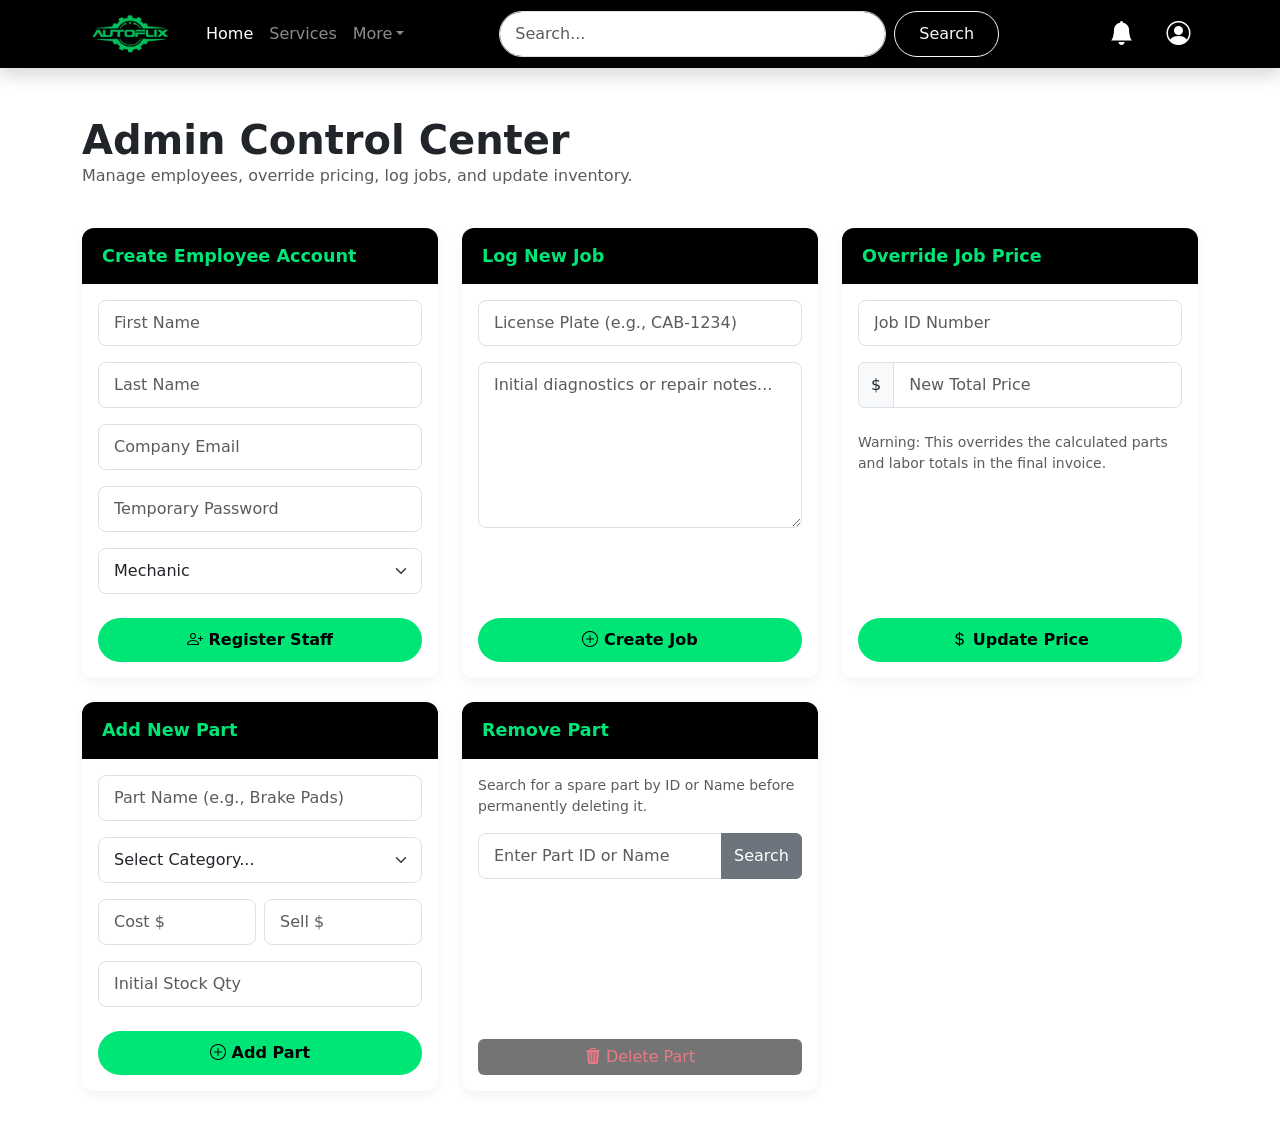
==== commit 4db5a80b: "patch 0.5" ====
--- a/src/main/resources/static/Frontend/AdminDash.html
+++ b/src/main/resources/static/Frontend/AdminDash.html
@@ -42,7 +42,7 @@
             </form>
 
             <ul class="navbar-nav ms-auto mb-2 mb-lg-0 align-items-center">
-                <!--bell icon for the low stock notification-->
+                <!-- Bell icon for low stock notification -->
                 <li class="nav-item ms-3 d-flex align-items-center">
                     <a class="nav-link text-white position-relative fs-4" href="#" data-bs-toggle="modal" data-bs-target="#notificationModal">
                         <i class="bi bi-bell-fill"></i>
@@ -60,12 +60,13 @@
         </div>
     </div>
 </nav>
+
 <div class="container mt-5 mb-5">
-    <!-- Page Header matching the image layout -->
+    <!-- Page Header -->
     <div class="d-flex justify-content-between align-items-center mb-4">
         <div>
             <h1 class="fw-bold mb-0">Admin Control Center</h1>
-            <p class="text-muted">Manage employees, override pricing, and log jobs.</p>
+            <p class="text-muted">Manage employees, override pricing, log jobs, and update inventory.</p>
         </div>
     </div>
 
@@ -128,8 +129,65 @@
                 </div>
             </div>
         </div>
+
+        <!-- Add New Part Panel -->
+        <div class="col-md-4">
+            <div class="card admin-card h-100">
+                <div class="card-header admin-card-header">
+                    Add New Part
+                </div>
+                <div class="card-body d-flex flex-column">
+                    <input type="text" id="part-name" class="form-control mb-3" placeholder="Part Name (e.g., Brake Pads)">
+                    <select id="part-category" class="form-select mb-3">
+                        <option value="" disabled selected>Select Category...</option>
+                        <option value="Engine Part">Engine Part</option>
+                        <option value="Brake Part">Brake Part</option>
+                        <option value="Chassis Part">Chassis Part</option>
+                        <option value="Interior Part">Interior Part</option>
+                        <option value="Electrical Part">Electrical Part</option>
+                    </select>
+                    <div class="d-flex gap-2 mb-3">
+                        <input type="number" step="0.01" id="part-cost" class="form-control" placeholder="Cost $">
+                        <input type="number" step="0.01" id="part-price" class="form-control" placeholder="Sell $">
+                    </div>
+                    <input type="number" id="part-stock" class="form-control mb-4" placeholder="Initial Stock Qty">
+                    <button onclick="addNewPart()" class="btn btn-autoflix w-100 mt-auto">
+                        <i class="bi bi-plus-circle"></i> Add Part
+                    </button>
+                </div>
+            </div>
+        </div>
+
+        <!-- Remove Part Panel -->
+        <div class="col-md-4">
+            <div class="card admin-card h-100">
+                <div class="card-header admin-card-header">
+                    Remove Part
+                </div>
+                <div class="card-body d-flex flex-column">
+                    <p class="text-muted small mb-3">Search for a spare part by ID or Name before permanently deleting it.</p>
+
+                    <!-- Search Input & Button -->
+                    <div class="input-group mb-3">
+                        <input type="text" id="remove-part-query" class="form-control" placeholder="Enter Part ID or Name">
+                        <button onclick="searchPart()" class="btn btn-secondary">Search</button>
+                    </div>
+
+                    <!-- Display Search Results (Hidden by default) -->
+                    <div id="search-result-box" class="mb-3 text-light small d-none" style="background: #222; padding: 10px; border-radius: 5px; border: 1px solid #444;">
+                        <!-- Data will be injected here -->
+                    </div>
+
+                    <!-- Delete Button (Disabled until a part is found) -->
+                    <button id="delete-part-btn" onclick="removePart()" class="btn btn-outline-danger w-100 mt-auto border-0 text-danger hover-danger" style="background-color: #2a2a2a;" disabled>
+                        <i class="bi bi-trash3-fill"></i> Delete Part
+                    </button>
+                </div>
+            </div>
+        </div>
     </div>
 </div>
+
 <!-- Notification Modal -->
 <div class="modal fade" id="notificationModal" tabindex="-1" aria-labelledby="notificationModalLabel" aria-hidden="true">
     <div class="modal-dialog modal-dialog-centered">
@@ -140,7 +198,7 @@
             </div>
             <div class="modal-body p-0">
                 <div id="notificationListContainer" class="p-3" style="max-height: 400px; overflow-y: auto;">
-                    <!-- Alerts will be injected here via JS -->
+                    <!-- Alerts injected via JS -->
                 </div>
             </div>
         </div>
@@ -149,6 +207,7 @@
 
 <script src="https://cdn.jsdelivr.net/npm/bootstrap@5.3.0/dist/js/bootstrap.bundle.min.js"></script>
 <script>
+    // --- USER / EMPLOYEE MANAGEMENT ---
     async function createEmployee() {
         const payload = {
             firstName: document.getElementById('emp-firstName').value,
@@ -158,20 +217,26 @@
             role: document.getElementById('emp-role').value
         };
 
-        const response = await fetch('http://localhost:8080/api/auth/register-employee', {
-            method: 'POST',
-            headers: { 'Content-Type': 'application/json' },
-            body: JSON.stringify(payload)
-        });
-
-        if (response.ok) {
-            alert("Employee account created successfully.");
-            document.querySelectorAll('input').forEach(input => input.value = '');
-        } else {
-            alert("Failed to create employee.");
-        }
-    }
-
+        try {
+            const response = await fetch('http://localhost:8080/api/auth/register-employee', {
+                method: 'POST',
+                headers: { 'Content-Type': 'application/json' },
+                body: JSON.stringify(payload)
+            });
+
+            if (response.ok) {
+                alert("Employee account created successfully.");
+                document.querySelectorAll('#emp-firstName, #emp-lastName, #emp-email, #emp-password').forEach(input => input.value = '');
+            } else {
+                alert("Failed to create employee.");
+            }
+        } catch (error) {
+            console.error("Error creating employee:", error);
+            alert("Could not connect to the server.");
+        }
+    }
+
+    // --- JOB MANAGEMENT ---
     async function createNewJob() {
         const payload = {
             license_plateno: document.getElementById('job-licensePlate').value,
@@ -179,16 +244,21 @@
             jobStatus: "Pending"
         };
 
-        const response = await fetch('http://localhost:8080/api/jobs', {
-            method: 'POST',
-            headers: { 'Content-Type': 'application/json' },
-            body: JSON.stringify(payload)
-        });
-
-        if (response.ok) {
-            alert("New job logged successfully.");
-            document.getElementById('job-licensePlate').value = '';
-            document.getElementById('job-notes').value = '';
+        try {
+            const response = await fetch('http://localhost:8080/api/jobs', {
+                method: 'POST',
+                headers: { 'Content-Type': 'application/json' },
+                body: JSON.stringify(payload)
+            });
+
+            if (response.ok) {
+                alert("New job logged successfully.");
+                document.getElementById('job-licensePlate').value = '';
+                document.getElementById('job-notes').value = '';
+            }
+        } catch (error) {
+            console.error("Error creating job:", error);
+            alert("Could not connect to the server.");
         }
     }
 
@@ -198,25 +268,146 @@
             newPrice: parseFloat(document.getElementById('price-newAmount').value)
         };
 
-        const response = await fetch(`http://localhost:8080/api/jobs/${jobId}/update-price`, {
-            method: 'PUT',
-            headers: { 'Content-Type': 'application/json' },
-            body: JSON.stringify(payload)
-        });
-
-        if (response.ok) {
-            alert(`Price for Job #${jobId} updated successfully.`);
-            document.getElementById('price-jobId').value = '';
-            document.getElementById('price-newAmount').value = '';
-        }
-    }
-    // --- NOTIFICATION LOGIC ---
+        try {
+            const response = await fetch(`http://localhost:8080/api/jobs/${jobId}/update-price`, {
+                method: 'PUT',
+                headers: { 'Content-Type': 'application/json' },
+                body: JSON.stringify(payload)
+            });
+
+            if (response.ok) {
+                alert(`Price for Job #${jobId} updated successfully.`);
+                document.getElementById('price-jobId').value = '';
+                document.getElementById('price-newAmount').value = '';
+            }
+        } catch (error) {
+            console.error("Error updating price:", error);
+            alert("Could not connect to the server.");
+        }
+    }
+
+    // --- INVENTORY MANAGEMENT LOGIC ---
+    async function addNewPart() {
+        const payload = {
+            partName: document.getElementById('part-name').value,
+            category: document.getElementById('part-category').value,
+            costPrice: parseFloat(document.getElementById('part-cost').value),
+            sellingPrice: parseFloat(document.getElementById('part-price').value),
+            stockQty: parseInt(document.getElementById('part-stock').value, 10)
+        };
+
+        if (!payload.partName || !payload.category || isNaN(payload.sellingPrice) || isNaN(payload.stockQty)) {
+            return alert("Please fill out all fields with valid data before adding a part.");
+        }
+
+        try {
+            const response = await fetch('http://localhost:8080/api/parts', {
+                method: 'POST',
+                headers: { 'Content-Type': 'application/json' },
+                body: JSON.stringify(payload)
+            });
+
+            if (response.ok) {
+                alert("New part added to inventory successfully!");
+                document.getElementById('part-name').value = '';
+                document.getElementById('part-category').value = '';
+                document.getElementById('part-cost').value = '';
+                document.getElementById('part-price').value = '';
+                document.getElementById('part-stock').value = '';
+                fetchLowStockAlerts(); // Refresh alerts list
+            } else {
+                alert("Failed to add part. Check server logs.");
+            }
+        } catch (error) {
+            console.error("Error adding part:", error);
+            alert("Could not connect to the server.");
+        }
+    }
+
+    let partIdToDelete = null;
+
+    async function searchPart() {
+        const query = document.getElementById('remove-part-query').value.trim().toLowerCase();
+        const resultBox = document.getElementById('search-result-box');
+        const deleteBtn = document.getElementById('delete-part-btn');
+
+        if (!query) {
+            return alert("Please enter a Part ID or Name to search.");
+        }
+
+        try {
+            const response = await fetch('http://localhost:8080/api/parts');
+            const allParts = await response.json();
+
+            const part = allParts.find(p => {
+                const id = (p.partID ?? p.partId ?? p.PartID ?? '').toString();
+                const name = (p.partName || p.PartName || '').toLowerCase();
+                return id === query || name.includes(query);
+            });
+
+            if (part) {
+                const partId = part.partID ?? part.partId ?? part.PartID;
+                const partName = part.partName || part.PartName || 'Unknown Part';
+                const category = part.category || part.Category || 'N/A';
+                const stock = part.stockQty ?? part.stockQuantity ?? part.StockQuantity ?? 0;
+
+                resultBox.classList.remove('d-none');
+                resultBox.innerHTML = `
+                    <div class="text-success fw-bold mb-1"><i class="bi bi-check-circle"></i> Part Found</div>
+                    <strong>ID:</strong> ${partId} <br>
+                    <strong>Name:</strong> ${partName} <br>
+                    <strong>Category:</strong> ${category} <br>
+                    <strong>Stock:</strong> ${stock} remaining
+                `;
+
+                partIdToDelete = partId;
+                deleteBtn.disabled = false;
+            } else {
+                resultBox.classList.remove('d-none');
+                resultBox.innerHTML = `<span class="text-danger"><i class="bi bi-x-circle"></i> Part not found in database.</span>`;
+                deleteBtn.disabled = true;
+                partIdToDelete = null;
+            }
+        } catch (error) {
+            console.error("Error searching part:", error);
+            alert("Could not connect to the server to search.");
+        }
+    }
+
+    async function removePart() {
+        if (!partIdToDelete) return;
+
+        if (!confirm(`WARNING: Are you sure you want to permanently delete Part ID #${partIdToDelete}? This action cannot be undone.`)) {
+            return;
+        }
+
+        try {
+            const response = await fetch(`http://localhost:8080/api/parts/${partIdToDelete}`, {
+                method: 'DELETE'
+            });
+
+            if (response.ok) {
+                alert(`Part ID #${partIdToDelete} has been permanently removed.`);
+                document.getElementById('remove-part-query').value = '';
+                document.getElementById('search-result-box').classList.add('d-none');
+                document.getElementById('delete-part-btn').disabled = true;
+                partIdToDelete = null;
+                fetchLowStockAlerts(); // Refresh alerts list
+            } else {
+                alert("Failed to delete part. It may have already been removed.");
+            }
+        } catch (error) {
+            console.error("Error deleting part:", error);
+            alert("Could not connect to the server.");
+        }
+    }
+
+    // --- LOW STOCK NOTIFICATION LOGIC ---
     let lowStockItems = [];
     const LOW_STOCK_THRESHOLD = 5;
 
     document.addEventListener("DOMContentLoaded", () => {
         fetchLowStockAlerts();
-        // Auto-refresh every 30 seconds
         setInterval(fetchLowStockAlerts, 30000);
     });
 
@@ -226,7 +417,12 @@
             if (!response.ok) throw new Error("Failed to fetch inventory");
 
             const allParts = await response.json();
-            lowStockItems = allParts.filter(part => part.StockQuantity <= LOW_STOCK_THRESHOLD);
+
+            // Safe key checks for Jackson JSON variations
+            lowStockItems = allParts.filter(part => {
+                const stock = part.stockQty ?? part.stockQuantity ?? part.StockQuantity ?? 0;
+                return stock <= LOW_STOCK_THRESHOLD;
+            });
 
             updateBellIcon();
             renderNotificationModal();
@@ -255,17 +451,21 @@
         }
 
         lowStockItems.forEach(part => {
-            const isOutOfStock = part.StockQuantity === 0;
-            const statusText = isOutOfStock ? 'OUT OF STOCK' : `${part.StockQuantity} left in stock`;
+            const partId = part.partID ?? part.partId ?? part.PartID;
+            const partName = part.partName || part.PartName || 'Unknown Part';
+            const stockQty = part.stockQty ?? part.stockQuantity ?? part.StockQuantity ?? 0;
+
+            const isOutOfStock = stockQty === 0;
+            const statusText = isOutOfStock ? 'OUT OF STOCK' : `${stockQty} left in stock`;
             const textColor = isOutOfStock ? 'text-danger' : 'text-warning';
 
             const itemHtml = `
-                <div class="d-flex justify-content-between align-items-center border-bottom border-secondary py-3" id="alert-${part.PartID}">
+                <div class="d-flex justify-content-between align-items-center border-bottom border-secondary py-3" id="alert-${partId}">
                     <div>
-                        <h6 class="mb-1 text-white">${part.PartName} <small class="text-muted ms-2">(ID: ${part.PartID})</small></h6>
+                        <h6 class="mb-1 text-white">${partName} <small class="text-muted ms-2">(ID: ${partId})</small></h6>
                         <small class="${textColor} fw-bold">${statusText}</small>
                     </div>
-                    <button class="btn btn-sm btn-outline-success rounded-circle px-2" onclick="markAsRead(${part.PartID})" title="Mark as read">
+                    <button class="btn btn-sm btn-outline-success rounded-circle px-2" onclick="markAsRead(${partId})" title="Mark as read">
                         <i class="bi bi-check-lg"></i>
                     </button>
                 </div>
@@ -275,7 +475,10 @@
     }
 
     function markAsRead(partID) {
-        lowStockItems = lowStockItems.filter(p => p.PartID !== partID);
+        lowStockItems = lowStockItems.filter(p => {
+            const id = p.partID ?? p.partId ?? p.PartID;
+            return id !== partID;
+        });
 
         const alertDiv = document.getElementById(`alert-${partID}`);
         if (alertDiv) {
@@ -292,7 +495,6 @@
             }, 200);
         }
     }
-
 </script>
 </body>
 </html>
